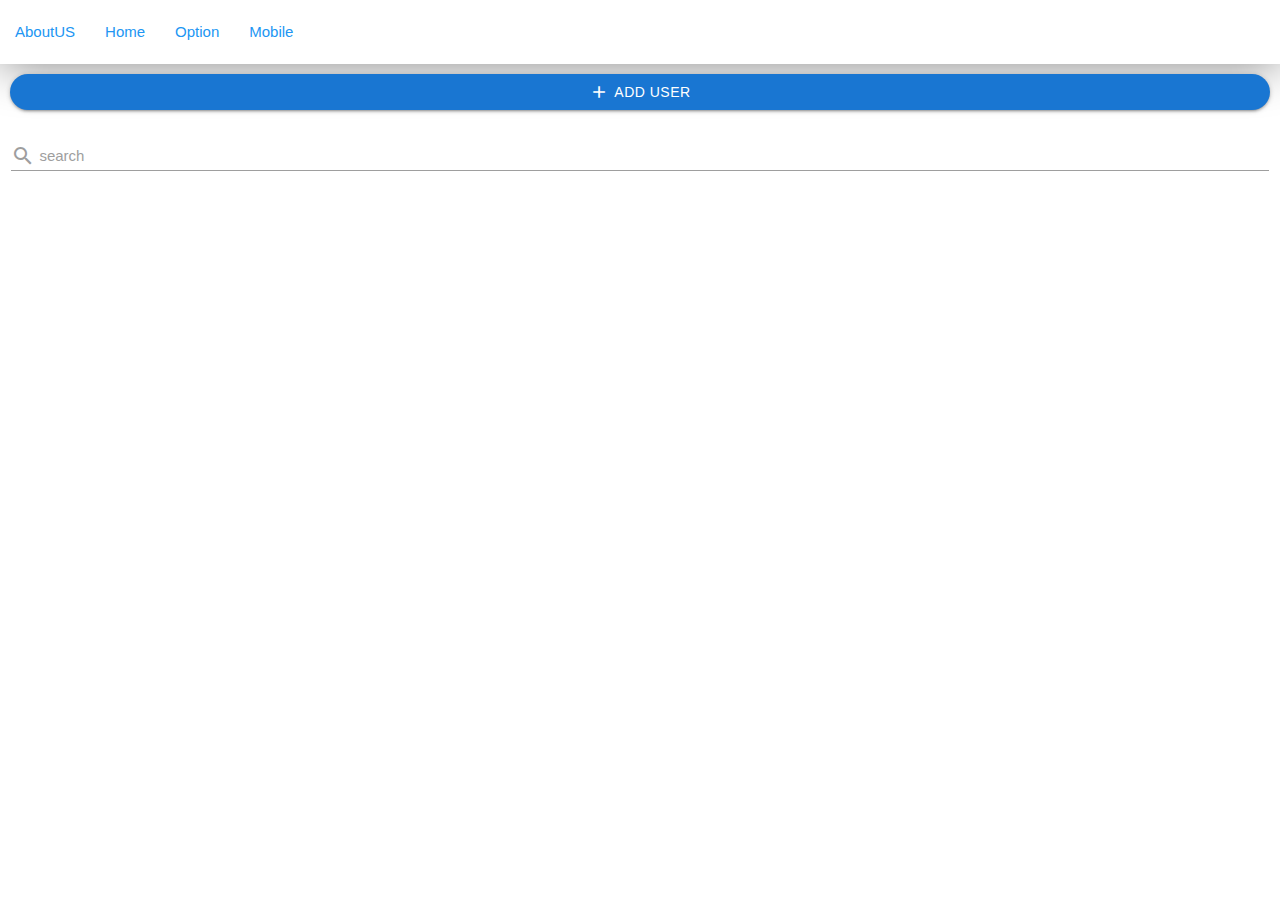
==== user.html @ 13b65cc7 "9th part" ====
<!DOCTYPE html>
<html lang="en">
  <head>
    <meta charset="UTF-8" />
    <meta name="viewport" content="width=device-width, initial-scale=1.0" />
    <title>my project</title>
    <link rel="stylesheet" href="assets/materialize/css/materialize.min.css" />
    <link rel="stylesheet" href="assets/css/util.css">
    <link
      href="https://fonts.googleapis.com/icon?family=Material+Icons"
      rel="stylesheet"
    />
    <link rel="stylesheet" href="assets/css/style.css" />
  </head>
  <body>
    <!-- navbar section start ....................................-->
    <nav class="white z-depth-0 top-navbar">
      <div class="nav-wrapper">
        <a href="#!" class="blue-text hide-on-med-and-up">Future</a>
        <a href="#" data-target="mobile-demo" class="sidenav-trigger blue-text"
          ><i class="material-icons">view_headline</i></a
        >
        <ul class="hide-on-med-and-down">
          <li><a href="sass.html" class="blue-text">AboutUS</a></li>
          <li><a href="badges.html" class="blue-text">Home</a></li>
          <li><a href="collapsible.html" class="blue-text">Option</a></li>
          <li><a href="mobile.html" class="blue-text">Mobile</a></li>
        </ul>
      </div>
    </nav>

    <ul class="sidenav" id="mobile-demo">
      <li>
        <div class="user-view">
          <div class="background">
            <img src="/assets/images/wer.jpg" class="w-100" />
          </div>
          <a href="#user"
            ><img class="circle" src="/assets/images/arman.jpg"
          /></a>
          <a href="#name"><span class="white-text name">Arman Azamiy</span></a>
          <a href="#email"
            ><span class="white-text email">Arman@gmail.com</span></a
          >
        </div>
      </li>
      <li>
        <a href="#!"
          ><i class="material-icons">blur_linear</i>insert link for your add</a
        >
      </li>
      <li>
        <a href="#!"
          ><i class="material-icons">blur_linear</i>insert link for your link</a
        >
      </li>
      <li><a href="#!">Second Link</a></li>
      <li><div class="divider"></div></li>
      <li><a class="subheader">Subheader</a></li>
      <li><a class="waves-effect blue-text" href="#!">tradingview</a></li>
      <li><a class="waves-effect blue-text" href="#!">Home</a></li>
      <li><a class="waves-effect blue-text" href="#!">Option</a></li>
      <li><a class="waves-effect blue-text" href="#!">Mobile</a></li>
    </ul>
    <!-- navbar section end ..................................-->

    <!-- content section start ..................................-->
    <section id="top-action-section"></section>

    <!-- add button -->
     <div class="p-l-10 p-r-10 p-t-10">
        <button class="waves-effect waves-light btn blue darken-2 p-l-30 p-r-30 w-full rounded_pill flex-c">
            <i class="material-icons m-r-5">add</i>
            Add User
        </button>
     </div>
     
     <!-- serch sction -->
     <div class="row">
        <div class="input-field col s12">
          <input id="saerch" type="text" class="validate">
          <label for="search">
            <i class="material-icons pos-relative top-7">search</i>
            search
          </label>
        </div>
      </div>

    <!-- content section end ..................................-->
    <script src="assets/materialize/js/materialize.min.js"></script>
    <script src="assets/js/main.js"></script>
  </body>
</html>
---- assets/css/util.css ----
/*[ FONT SIZE ]
///////////////////////////////////////////////////////////
*/
.f-bold{font-weight: bold;}
.fs-1 {font-size: 1px;}
.fs-2 {font-size: 2px;}
.fs-3 {font-size: 3px;}
.fs-4 {font-size: 4px;}
.fs-5 {font-size: 5px;}
.fs-6 {font-size: 6px;}
.fs-7 {font-size: 7px;}
.fs-8 {font-size: 8px;}
.fs-9 {font-size: 9px;}
.fs-10 {font-size: 10px;}
.fs-11 {font-size: 11px;}
.fs-12 {font-size: 12px;}
.fs-13 {font-size: 13px;}
.fs-14 {font-size: 14px;}
.fs-15 {font-size: 15px;}
.fs-16 {font-size: 16px;}
.fs-17 {font-size: 17px;}
.fs-18 {font-size: 18px;}
.fs-19 {font-size: 19px;}
.fs-20 {font-size: 20px;}
.fs-21 {font-size: 21px;}
.fs-22 {font-size: 22px;}
.fs-23 {font-size: 23px;}
.fs-24 {font-size: 24px;}
.fs-25 {font-size: 25px;}
.fs-26 {font-size: 26px;}
.fs-27 {font-size: 27px;}
.fs-28 {font-size: 28px;}
.fs-29 {font-size: 29px;}
.fs-30 {font-size: 30px;}
.fs-31 {font-size: 31px;}
.fs-32 {font-size: 32px;}
.fs-33 {font-size: 33px;}
.fs-34 {font-size: 34px;}
.fs-35 {font-size: 35px;}
.fs-36 {font-size: 36px;}
.fs-37 {font-size: 37px;}
.fs-38 {font-size: 38px;}
.fs-39 {font-size: 39px;}
.fs-40 {font-size: 40px;}
.fs-41 {font-size: 41px;}
.fs-42 {font-size: 42px;}
.fs-43 {font-size: 43px;}
.fs-44 {font-size: 44px;}
.fs-45 {font-size: 45px;}
.fs-46 {font-size: 46px;}
.fs-47 {font-size: 47px;}
.fs-48 {font-size: 48px;}
.fs-49 {font-size: 49px;}
.fs-50 {font-size: 50px;}
.fs-51 {font-size: 51px;}
.fs-52 {font-size: 52px;}
.fs-53 {font-size: 53px;}
.fs-54 {font-size: 54px;}
.fs-55 {font-size: 55px;}
.fs-56 {font-size: 56px;}
.fs-57 {font-size: 57px;}
.fs-58 {font-size: 58px;}
.fs-59 {font-size: 59px;}
.fs-60 {font-size: 60px;}
.fs-61 {font-size: 61px;}
.fs-62 {font-size: 62px;}
.fs-63 {font-size: 63px;}
.fs-64 {font-size: 64px;}
.fs-65 {font-size: 65px;}
.fs-66 {font-size: 66px;}
.fs-67 {font-size: 67px;}
.fs-68 {font-size: 68px;}
.fs-69 {font-size: 69px;}
.fs-70 {font-size: 70px;}
.fs-71 {font-size: 71px;}
.fs-72 {font-size: 72px;}
.fs-73 {font-size: 73px;}
.fs-74 {font-size: 74px;}
.fs-75 {font-size: 75px;}
.fs-76 {font-size: 76px;}
.fs-77 {font-size: 77px;}
.fs-78 {font-size: 78px;}
.fs-79 {font-size: 79px;}
.fs-80 {font-size: 80px;}
.fs-81 {font-size: 81px;}
.fs-82 {font-size: 82px;}
.fs-83 {font-size: 83px;}
.fs-84 {font-size: 84px;}
.fs-85 {font-size: 85px;}
.fs-86 {font-size: 86px;}
.fs-87 {font-size: 87px;}
.fs-88 {font-size: 88px;}
.fs-89 {font-size: 89px;}
.fs-90 {font-size: 90px;}
.fs-91 {font-size: 91px;}
.fs-92 {font-size: 92px;}
.fs-93 {font-size: 93px;}
.fs-94 {font-size: 94px;}
.fs-95 {font-size: 95px;}
.fs-96 {font-size: 96px;}
.fs-97 {font-size: 97px;}
.fs-98 {font-size: 98px;}
.fs-99 {font-size: 99px;}
.fs-100 {font-size: 100px;}
.fs-101 {font-size: 101px;}
.fs-102 {font-size: 102px;}
.fs-103 {font-size: 103px;}
.fs-104 {font-size: 104px;}
.fs-105 {font-size: 105px;}
.fs-106 {font-size: 106px;}
.fs-107 {font-size: 107px;}
.fs-108 {font-size: 108px;}
.fs-109 {font-size: 109px;}
.fs-110 {font-size: 110px;}
.fs-111 {font-size: 111px;}
.fs-112 {font-size: 112px;}
.fs-113 {font-size: 113px;}
.fs-114 {font-size: 114px;}
.fs-115 {font-size: 115px;}
.fs-116 {font-size: 116px;}
.fs-117 {font-size: 117px;}
.fs-118 {font-size: 118px;}
.fs-119 {font-size: 119px;}
.fs-120 {font-size: 120px;}
.fs-121 {font-size: 121px;}
.fs-122 {font-size: 122px;}
.fs-123 {font-size: 123px;}
.fs-124 {font-size: 124px;}
.fs-125 {font-size: 125px;}
.fs-126 {font-size: 126px;}
.fs-127 {font-size: 127px;}
.fs-128 {font-size: 128px;}
.fs-129 {font-size: 129px;}
.fs-130 {font-size: 130px;}
.fs-131 {font-size: 131px;}
.fs-132 {font-size: 132px;}
.fs-133 {font-size: 133px;}
.fs-134 {font-size: 134px;}
.fs-135 {font-size: 135px;}
.fs-136 {font-size: 136px;}
.fs-137 {font-size: 137px;}
.fs-138 {font-size: 138px;}
.fs-139 {font-size: 139px;}
.fs-140 {font-size: 140px;}
.fs-141 {font-size: 141px;}
.fs-142 {font-size: 142px;}
.fs-143 {font-size: 143px;}
.fs-144 {font-size: 144px;}
.fs-145 {font-size: 145px;}
.fs-146 {font-size: 146px;}
.fs-147 {font-size: 147px;}
.fs-148 {font-size: 148px;}
.fs-149 {font-size: 149px;}
.fs-150 {font-size: 150px;}
.fs-151 {font-size: 151px;}
.fs-152 {font-size: 152px;}
.fs-153 {font-size: 153px;}
.fs-154 {font-size: 154px;}
.fs-155 {font-size: 155px;}
.fs-156 {font-size: 156px;}
.fs-157 {font-size: 157px;}
.fs-158 {font-size: 158px;}
.fs-159 {font-size: 159px;}
.fs-160 {font-size: 160px;}
.fs-161 {font-size: 161px;}
.fs-162 {font-size: 162px;}
.fs-163 {font-size: 163px;}
.fs-164 {font-size: 164px;}
.fs-165 {font-size: 165px;}
.fs-166 {font-size: 166px;}
.fs-167 {font-size: 167px;}
.fs-168 {font-size: 168px;}
.fs-169 {font-size: 169px;}
.fs-170 {font-size: 170px;}
.fs-171 {font-size: 171px;}
.fs-172 {font-size: 172px;}
.fs-173 {font-size: 173px;}
.fs-174 {font-size: 174px;}
.fs-175 {font-size: 175px;}
.fs-176 {font-size: 176px;}
.fs-177 {font-size: 177px;}
.fs-178 {font-size: 178px;}
.fs-179 {font-size: 179px;}
.fs-180 {font-size: 180px;}
.fs-181 {font-size: 181px;}
.fs-182 {font-size: 182px;}
.fs-183 {font-size: 183px;}
.fs-184 {font-size: 184px;}
.fs-185 {font-size: 185px;}
.fs-186 {font-size: 186px;}
.fs-187 {font-size: 187px;}
.fs-188 {font-size: 188px;}
.fs-189 {font-size: 189px;}
.fs-190 {font-size: 190px;}
.fs-191 {font-size: 191px;}
.fs-192 {font-size: 192px;}
.fs-193 {font-size: 193px;}
.fs-194 {font-size: 194px;}
.fs-195 {font-size: 195px;}
.fs-196 {font-size: 196px;}
.fs-197 {font-size: 197px;}
.fs-198 {font-size: 198px;}
.fs-199 {font-size: 199px;}
.fs-200 {font-size: 200px;}

/*[ PADDING ]
///////////////////////////////////////////////////////////
*/
.p-all-0{padding: 0 !important;}
.p-all-1{padding: 1px !important;}
.p-all-2{padding: 2px !important;}
.p-all-3{padding: 3px !important;}
.p-all-4{padding: 4px !important;}
.p-all-5{padding: 5px !important;}
.p-all-6{padding: 6px !important;}
.p-all-7{padding: 7px !important;}
.p-all-8{padding: 8px !important;}
.p-all-9{padding: 9px !important;}
.p-t-0 {padding-top: 0px;}
.p-t-1 {padding-top: 1px;}
.p-t-2 {padding-top: 2px;}
.p-t-3 {padding-top: 3px;}
.p-t-4 {padding-top: 4px;}
.p-t-5 {padding-top: 5px;}
.p-t-6 {padding-top: 6px;}
.p-t-7 {padding-top: 7px;}
.p-t-8 {padding-top: 8px;}
.p-t-9 {padding-top: 9px;}
.p-t-10 {padding-top: 10px;}
.p-t-11 {padding-top: 11px;}
.p-t-12 {padding-top: 12px;}
.p-t-13 {padding-top: 13px;}
.p-t-14 {padding-top: 14px;}
.p-t-15 {padding-top: 15px;}
.p-t-16 {padding-top: 16px;}
.p-t-17 {padding-top: 17px;}
.p-t-18 {padding-top: 18px;}
.p-t-19 {padding-top: 19px;}
.p-t-20 {padding-top: 20px;}
.p-t-21 {padding-top: 21px;}
.p-t-22 {padding-top: 22px;}
.p-t-23 {padding-top: 23px;}
.p-t-24 {padding-top: 24px;}
.p-t-25 {padding-top: 25px;}
.p-t-26 {padding-top: 26px;}
.p-t-27 {padding-top: 27px;}
.p-t-28 {padding-top: 28px;}
.p-t-29 {padding-top: 29px;}
.p-t-30 {padding-top: 30px;}
.p-t-31 {padding-top: 31px;}
.p-t-32 {padding-top: 32px;}
.p-t-33 {padding-top: 33px;}
.p-t-34 {padding-top: 34px;}
.p-t-35 {padding-top: 35px;}
.p-t-36 {padding-top: 36px;}
.p-t-37 {padding-top: 37px;}
.p-t-38 {padding-top: 38px;}
.p-t-39 {padding-top: 39px;}
.p-t-40 {padding-top: 40px;}
.p-t-41 {padding-top: 41px;}
.p-t-42 {padding-top: 42px;}
.p-t-43 {padding-top: 43px;}
.p-t-44 {padding-top: 44px;}
.p-t-45 {padding-top: 45px;}
.p-t-46 {padding-top: 46px;}
.p-t-47 {padding-top: 47px;}
.p-t-48 {padding-top: 48px;}
.p-t-49 {padding-top: 49px;}
.p-t-50 {padding-top: 50px;}
.p-t-51 {padding-top: 51px;}
.p-t-52 {padding-top: 52px;}
.p-t-53 {padding-top: 53px;}
.p-t-54 {padding-top: 54px;}
.p-t-55 {padding-top: 55px;}
.p-t-56 {padding-top: 56px;}
.p-t-57 {padding-top: 57px;}
.p-t-58 {padding-top: 58px;}
.p-t-59 {padding-top: 59px;}
.p-t-60 {padding-top: 60px;}
.p-t-61 {padding-top: 61px;}
.p-t-62 {padding-top: 62px;}
.p-t-63 {padding-top: 63px;}
.p-t-64 {padding-top: 64px;}
.p-t-65 {padding-top: 65px;}
.p-t-66 {padding-top: 66px;}
.p-t-67 {padding-top: 67px;}
.p-t-68 {padding-top: 68px;}
.p-t-69 {padding-top: 69px;}
.p-t-70 {padding-top: 70px;}
.p-t-71 {padding-top: 71px;}
.p-t-72 {padding-top: 72px;}
.p-t-73 {padding-top: 73px;}
.p-t-74 {padding-top: 74px;}
.p-t-75 {padding-top: 75px;}
.p-t-76 {padding-top: 76px;}
.p-t-77 {padding-top: 77px;}
.p-t-78 {padding-top: 78px;}
.p-t-79 {padding-top: 79px;}
.p-t-80 {padding-top: 80px;}
.p-t-81 {padding-top: 81px;}
.p-t-82 {padding-top: 82px;}
.p-t-83 {padding-top: 83px;}
.p-t-84 {padding-top: 84px;}
.p-t-85 {padding-top: 85px;}
.p-t-86 {padding-top: 86px;}
.p-t-87 {padding-top: 87px;}
.p-t-88 {padding-top: 88px;}
.p-t-89 {padding-top: 89px;}
.p-t-90 {padding-top: 90px;}
.p-t-91 {padding-top: 91px;}
.p-t-92 {padding-top: 92px;}
.p-t-93 {padding-top: 93px;}
.p-t-94 {padding-top: 94px;}
.p-t-95 {padding-top: 95px;}
.p-t-96 {padding-top: 96px;}
.p-t-97 {padding-top: 97px;}
.p-t-98 {padding-top: 98px;}
.p-t-99 {padding-top: 99px;}
.p-t-100 {padding-top: 100px;}
.p-t-101 {padding-top: 101px;}
.p-t-102 {padding-top: 102px;}
.p-t-103 {padding-top: 103px;}
.p-t-104 {padding-top: 104px;}
.p-t-105 {padding-top: 105px;}
.p-t-106 {padding-top: 106px;}
.p-t-107 {padding-top: 107px;}
.p-t-108 {padding-top: 108px;}
.p-t-109 {padding-top: 109px;}
.p-t-110 {padding-top: 110px;}
.p-t-111 {padding-top: 111px;}
.p-t-112 {padding-top: 112px;}
.p-t-113 {padding-top: 113px;}
.p-t-114 {padding-top: 114px;}
.p-t-115 {padding-top: 115px;}
.p-t-116 {padding-top: 116px;}
.p-t-117 {padding-top: 117px;}
.p-t-118 {padding-top: 118px;}
.p-t-119 {padding-top: 119px;}
.p-t-120 {padding-top: 120px;}
.p-t-121 {padding-top: 121px;}
.p-t-122 {padding-top: 122px;}
.p-t-123 {padding-top: 123px;}
.p-t-124 {padding-top: 124px;}
.p-t-125 {padding-top: 125px;}
.p-t-126 {padding-top: 126px;}
.p-t-127 {padding-top: 127px;}
.p-t-128 {padding-top: 128px;}
.p-t-129 {padding-top: 129px;}
.p-t-130 {padding-top: 130px;}
.p-t-131 {padding-top: 131px;}
.p-t-132 {padding-top: 132px;}
.p-t-133 {padding-top: 133px;}
.p-t-134 {padding-top: 134px;}
.p-t-135 {padding-top: 135px;}
.p-t-136 {padding-top: 136px;}
.p-t-137 {padding-top: 137px;}
.p-t-138 {padding-top: 138px;}
.p-t-139 {padding-top: 139px;}
.p-t-140 {padding-top: 140px;}
.p-t-141 {padding-top: 141px;}
.p-t-142 {padding-top: 142px;}
.p-t-143 {padding-top: 143px;}
.p-t-144 {padding-top: 144px;}
.p-t-145 {padding-top: 145px;}
.p-t-146 {padding-top: 146px;}
.p-t-147 {padding-top: 147px;}
.p-t-148 {padding-top: 148px;}
.p-t-149 {padding-top: 149px;}
.p-t-150 {padding-top: 150px;}
.p-t-151 {padding-top: 151px;}
.p-t-152 {padding-top: 152px;}
.p-t-153 {padding-top: 153px;}
.p-t-154 {padding-top: 154px;}
.p-t-155 {padding-top: 155px;}
.p-t-156 {padding-top: 156px;}
.p-t-157 {padding-top: 157px;}
.p-t-158 {padding-top: 158px;}
.p-t-159 {padding-top: 159px;}
.p-t-160 {padding-top: 160px;}
.p-t-161 {padding-top: 161px;}
.p-t-162 {padding-top: 162px;}
.p-t-163 {padding-top: 163px;}
.p-t-164 {padding-top: 164px;}
.p-t-165 {padding-top: 165px;}
.p-t-166 {padding-top: 166px;}
.p-t-167 {padding-top: 167px;}
.p-t-168 {padding-top: 168px;}
.p-t-169 {padding-top: 169px;}
.p-t-170 {padding-top: 170px;}
.p-t-171 {padding-top: 171px;}
.p-t-172 {padding-top: 172px;}
.p-t-173 {padding-top: 173px;}
.p-t-174 {padding-top: 174px;}
.p-t-175 {padding-top: 175px;}
.p-t-176 {padding-top: 176px;}
.p-t-177 {padding-top: 177px;}
.p-t-178 {padding-top: 178px;}
.p-t-179 {padding-top: 179px;}
.p-t-180 {padding-top: 180px;}
.p-t-181 {padding-top: 181px;}
.p-t-182 {padding-top: 182px;}
.p-t-183 {padding-top: 183px;}
.p-t-184 {padding-top: 184px;}
.p-t-185 {padding-top: 185px;}
.p-t-186 {padding-top: 186px;}
.p-t-187 {padding-top: 187px;}
.p-t-188 {padding-top: 188px;}
.p-t-189 {padding-top: 189px;}
.p-t-190 {padding-top: 190px;}
.p-t-191 {padding-top: 191px;}
.p-t-192 {padding-top: 192px;}
.p-t-193 {padding-top: 193px;}
.p-t-194 {padding-top: 194px;}
.p-t-195 {padding-top: 195px;}
.p-t-196 {padding-top: 196px;}
.p-t-197 {padding-top: 197px;}
.p-t-198 {padding-top: 198px;}
.p-t-199 {padding-top: 199px;}
.p-t-200 {padding-top: 200px;}
.p-t-201 {padding-top: 201px;}
.p-t-202 {padding-top: 202px;}
.p-t-203 {padding-top: 203px;}
.p-t-204 {padding-top: 204px;}
.p-t-205 {padding-top: 205px;}
.p-t-206 {padding-top: 206px;}
.p-t-207 {padding-top: 207px;}
.p-t-208 {padding-top: 208px;}
.p-t-209 {padding-top: 209px;}
.p-t-210 {padding-top: 210px;}
.p-t-211 {padding-top: 211px;}
.p-t-212 {padding-top: 212px;}
.p-t-213 {padding-top: 213px;}
.p-t-214 {padding-top: 214px;}
.p-t-215 {padding-top: 215px;}
.p-t-216 {padding-top: 216px;}
.p-t-217 {padding-top: 217px;}
.p-t-218 {padding-top: 218px;}
.p-t-219 {padding-top: 219px;}
.p-t-220 {padding-top: 220px;}
.p-t-221 {padding-top: 221px;}
.p-t-222 {padding-top: 222px;}
.p-t-223 {padding-top: 223px;}
.p-t-224 {padding-top: 224px;}
.p-t-225 {padding-top: 225px;}
.p-t-226 {padding-top: 226px;}
.p-t-227 {padding-top: 227px;}
.p-t-228 {padding-top: 228px;}
.p-t-229 {padding-top: 229px;}
.p-t-230 {padding-top: 230px;}
.p-t-231 {padding-top: 231px;}
.p-t-232 {padding-top: 232px;}
.p-t-233 {padding-top: 233px;}
.p-t-234 {padding-top: 234px;}
.p-t-235 {padding-top: 235px;}
.p-t-236 {padding-top: 236px;}
.p-t-237 {padding-top: 237px;}
.p-t-238 {padding-top: 238px;}
.p-t-239 {padding-top: 239px;}
.p-t-240 {padding-top: 240px;}
.p-t-241 {padding-top: 241px;}
.p-t-242 {padding-top: 242px;}
.p-t-243 {padding-top: 243px;}
.p-t-244 {padding-top: 244px;}
.p-t-245 {padding-top: 245px;}
.p-t-246 {padding-top: 246px;}
.p-t-247 {padding-top: 247px;}
.p-t-248 {padding-top: 248px;}
.p-t-249 {padding-top: 249px;}
.p-t-250 {padding-top: 250px;}
.p-b-0 {padding-bottom: 0px;}
.p-b-1 {padding-bottom: 1px;}
.p-b-2 {padding-bottom: 2px;}
.p-b-3 {padding-bottom: 3px;}
.p-b-4 {padding-bottom: 4px;}
.p-b-5 {padding-bottom: 5px;}
.p-b-6 {padding-bottom: 6px;}
.p-b-7 {padding-bottom: 7px;}
.p-b-8 {padding-bottom: 8px;}
.p-b-9 {padding-bottom: 9px;}
.p-b-10 {padding-bottom: 10px;}
.p-b-11 {padding-bottom: 11px;}
.p-b-12 {padding-bottom: 12px;}
.p-b-13 {padding-bottom: 13px;}
.p-b-14 {padding-bottom: 14px;}
.p-b-15 {padding-bottom: 15px;}
.p-b-16 {padding-bottom: 16px;}
.p-b-17 {padding-bottom: 17px;}
.p-b-18 {padding-bottom: 18px;}
.p-b-19 {padding-bottom: 19px;}
.p-b-20 {padding-bottom: 20px;}
.p-b-21 {padding-bottom: 21px;}
.p-b-22 {padding-bottom: 22px;}
.p-b-23 {padding-bottom: 23px;}
.p-b-24 {padding-bottom: 24px;}
.p-b-25 {padding-bottom: 25px;}
.p-b-26 {padding-bottom: 26px;}
.p-b-27 {padding-bottom: 27px;}
.p-b-28 {padding-bottom: 28px;}
.p-b-29 {padding-bottom: 29px;}
.p-b-30 {padding-bottom: 30px;}
.p-b-31 {padding-bottom: 31px;}
.p-b-32 {padding-bottom: 32px;}
.p-b-33 {padding-bottom: 33px;}
.p-b-34 {padding-bottom: 34px;}
.p-b-35 {padding-bottom: 35px;}
.p-b-36 {padding-bottom: 36px;}
.p-b-37 {padding-bottom: 37px;}
.p-b-38 {padding-bottom: 38px;}
.p-b-39 {padding-bottom: 39px;}
.p-b-40 {padding-bottom: 40px;}
.p-b-41 {padding-bottom: 41px;}
.p-b-42 {padding-bottom: 42px;}
.p-b-43 {padding-bottom: 43px;}
.p-b-44 {padding-bottom: 44px;}
.p-b-45 {padding-bottom: 45px;}
.p-b-46 {padding-bottom: 46px;}
.p-b-47 {padding-bottom: 47px;}
.p-b-48 {padding-bottom: 48px;}
.p-b-49 {padding-bottom: 49px;}
.p-b-50 {padding-bottom: 50px;}
.p-b-51 {padding-bottom: 51px;}
.p-b-52 {padding-bottom: 52px;}
.p-b-53 {padding-bottom: 53px;}
.p-b-54 {padding-bottom: 54px;}
.p-b-55 {padding-bottom: 55px;}
.p-b-56 {padding-bottom: 56px;}
.p-b-57 {padding-bottom: 57px;}
.p-b-58 {padding-bottom: 58px;}
.p-b-59 {padding-bottom: 59px;}
.p-b-60 {padding-bottom: 60px;}
.p-b-61 {padding-bottom: 61px;}
.p-b-62 {padding-bottom: 62px;}
.p-b-63 {padding-bottom: 63px;}
.p-b-64 {padding-bottom: 64px;}
.p-b-65 {padding-bottom: 65px;}
.p-b-66 {padding-bottom: 66px;}
.p-b-67 {padding-bottom: 67px;}
.p-b-68 {padding-bottom: 68px;}
.p-b-69 {padding-bottom: 69px;}
.p-b-70 {padding-bottom: 70px;}
.p-b-71 {padding-bottom: 71px;}
.p-b-72 {padding-bottom: 72px;}
.p-b-73 {padding-bottom: 73px;}
.p-b-74 {padding-bottom: 74px;}
.p-b-75 {padding-bottom: 75px;}
.p-b-76 {padding-bottom: 76px;}
.p-b-77 {padding-bottom: 77px;}
.p-b-78 {padding-bottom: 78px;}
.p-b-79 {padding-bottom: 79px;}
.p-b-80 {padding-bottom: 80px;}
.p-b-81 {padding-bottom: 81px;}
.p-b-82 {padding-bottom: 82px;}
.p-b-83 {padding-bottom: 83px;}
.p-b-84 {padding-bottom: 84px;}
.p-b-85 {padding-bottom: 85px;}
.p-b-86 {padding-bottom: 86px;}
.p-b-87 {padding-bottom: 87px;}
.p-b-88 {padding-bottom: 88px;}
.p-b-89 {padding-bottom: 89px;}
.p-b-90 {padding-bottom: 90px;}
.p-b-91 {padding-bottom: 91px;}
.p-b-92 {padding-bottom: 92px;}
.p-b-93 {padding-bottom: 93px;}
.p-b-94 {padding-bottom: 94px;}
.p-b-95 {padding-bottom: 95px;}
.p-b-96 {padding-bottom: 96px;}
.p-b-97 {padding-bottom: 97px;}
.p-b-98 {padding-bottom: 98px;}
.p-b-99 {padding-bottom: 99px;}
.p-b-100 {padding-bottom: 100px;}
.p-b-101 {padding-bottom: 101px;}
.p-b-102 {padding-bottom: 102px;}
.p-b-103 {padding-bottom: 103px;}
.p-b-104 {padding-bottom: 104px;}
.p-b-105 {padding-bottom: 105px;}
.p-b-106 {padding-bottom: 106px;}
.p-b-107 {padding-bottom: 107px;}
.p-b-108 {padding-bottom: 108px;}
.p-b-109 {padding-bottom: 109px;}
.p-b-110 {padding-bottom: 110px;}
.p-b-111 {padding-bottom: 111px;}
.p-b-112 {padding-bottom: 112px;}
.p-b-113 {padding-bottom: 113px;}
.p-b-114 {padding-bottom: 114px;}
.p-b-115 {padding-bottom: 115px;}
.p-b-116 {padding-bottom: 116px;}
.p-b-117 {padding-bottom: 117px;}
.p-b-118 {padding-bottom: 118px;}
.p-b-119 {padding-bottom: 119px;}
.p-b-120 {padding-bottom: 120px;}
.p-b-121 {padding-bottom: 121px;}
.p-b-122 {padding-bottom: 122px;}
.p-b-123 {padding-bottom: 123px;}
.p-b-124 {padding-bottom: 124px;}
.p-b-125 {padding-bottom: 125px;}
.p-b-126 {padding-bottom: 126px;}
.p-b-127 {padding-bottom: 127px;}
.p-b-128 {padding-bottom: 128px;}
.p-b-129 {padding-bottom: 129px;}
.p-b-130 {padding-bottom: 130px;}
.p-b-131 {padding-bottom: 131px;}
.p-b-132 {padding-bottom: 132px;}
.p-b-133 {padding-bottom: 133px;}
.p-b-134 {padding-bottom: 134px;}
.p-b-135 {padding-bottom: 135px;}
.p-b-136 {padding-bottom: 136px;}
.p-b-137 {padding-bottom: 137px;}
.p-b-138 {padding-bottom: 138px;}
.p-b-139 {padding-bottom: 139px;}
.p-b-140 {padding-bottom: 140px;}
.p-b-141 {padding-bottom: 141px;}
.p-b-142 {padding-bottom: 142px;}
.p-b-143 {padding-bottom: 143px;}
.p-b-144 {padding-bottom: 144px;}
.p-b-145 {padding-bottom: 145px;}
.p-b-146 {padding-bottom: 146px;}
.p-b-147 {padding-bottom: 147px;}
.p-b-148 {padding-bottom: 148px;}
.p-b-149 {padding-bottom: 149px;}
.p-b-150 {padding-bottom: 150px;}
.p-b-151 {padding-bottom: 151px;}
.p-b-152 {padding-bottom: 152px;}
.p-b-153 {padding-bottom: 153px;}
.p-b-154 {padding-bottom: 154px;}
.p-b-155 {padding-bottom: 155px;}
.p-b-156 {padding-bottom: 156px;}
.p-b-157 {padding-bottom: 157px;}
.p-b-158 {padding-bottom: 158px;}
.p-b-159 {padding-bottom: 159px;}
.p-b-160 {padding-bottom: 160px;}
.p-b-161 {padding-bottom: 161px;}
.p-b-162 {padding-bottom: 162px;}
.p-b-163 {padding-bottom: 163px;}
.p-b-164 {padding-bottom: 164px;}
.p-b-165 {padding-bottom: 165px;}
.p-b-166 {padding-bottom: 166px;}
.p-b-167 {padding-bottom: 167px;}
.p-b-168 {padding-bottom: 168px;}
.p-b-169 {padding-bottom: 169px;}
.p-b-170 {padding-bottom: 170px;}
.p-b-171 {padding-bottom: 171px;}
.p-b-172 {padding-bottom: 172px;}
.p-b-173 {padding-bottom: 173px;}
.p-b-174 {padding-bottom: 174px;}
.p-b-175 {padding-bottom: 175px;}
.p-b-176 {padding-bottom: 176px;}
.p-b-177 {padding-bottom: 177px;}
.p-b-178 {padding-bottom: 178px;}
.p-b-179 {padding-bottom: 179px;}
.p-b-180 {padding-bottom: 180px;}
.p-b-181 {padding-bottom: 181px;}
.p-b-182 {padding-bottom: 182px;}
.p-b-183 {padding-bottom: 183px;}
.p-b-184 {padding-bottom: 184px;}
.p-b-185 {padding-bottom: 185px;}
.p-b-186 {padding-bottom: 186px;}
.p-b-187 {padding-bottom: 187px;}
.p-b-188 {padding-bottom: 188px;}
.p-b-189 {padding-bottom: 189px;}
.p-b-190 {padding-bottom: 190px;}
.p-b-191 {padding-bottom: 191px;}
.p-b-192 {padding-bottom: 192px;}
.p-b-193 {padding-bottom: 193px;}
.p-b-194 {padding-bottom: 194px;}
.p-b-195 {padding-bottom: 195px;}
.p-b-196 {padding-bottom: 196px;}
.p-b-197 {padding-bottom: 197px;}
.p-b-198 {padding-bottom: 198px;}
.p-b-199 {padding-bottom: 199px;}
.p-b-200 {padding-bottom: 200px;}
.p-b-201 {padding-bottom: 201px;}
.p-b-202 {padding-bottom: 202px;}
.p-b-203 {padding-bottom: 203px;}
.p-b-204 {padding-bottom: 204px;}
.p-b-205 {padding-bottom: 205px;}
.p-b-206 {padding-bottom: 206px;}
.p-b-207 {padding-bottom: 207px;}
.p-b-208 {padding-bottom: 208px;}
.p-b-209 {padding-bottom: 209px;}
.p-b-210 {padding-bottom: 210px;}
.p-b-211 {padding-bottom: 211px;}
.p-b-212 {padding-bottom: 212px;}
.p-b-213 {padding-bottom: 213px;}
.p-b-214 {padding-bottom: 214px;}
.p-b-215 {padding-bottom: 215px;}
.p-b-216 {padding-bottom: 216px;}
.p-b-217 {padding-bottom: 217px;}
.p-b-218 {padding-bottom: 218px;}
.p-b-219 {padding-bottom: 219px;}
.p-b-220 {padding-bottom: 220px;}
.p-b-221 {padding-bottom: 221px;}
.p-b-222 {padding-bottom: 222px;}
.p-b-223 {padding-bottom: 223px;}
.p-b-224 {padding-bottom: 224px;}
.p-b-225 {padding-bottom: 225px;}
.p-b-226 {padding-bottom: 226px;}
.p-b-227 {padding-bottom: 227px;}
.p-b-228 {padding-bottom: 228px;}
.p-b-229 {padding-bottom: 229px;}
.p-b-230 {padding-bottom: 230px;}
.p-b-231 {padding-bottom: 231px;}
.p-b-232 {padding-bottom: 232px;}
.p-b-233 {padding-bottom: 233px;}
.p-b-234 {padding-bottom: 234px;}
.p-b-235 {padding-bottom: 235px;}
.p-b-236 {padding-bottom: 236px;}
.p-b-237 {padding-bottom: 237px;}
.p-b-238 {padding-bottom: 238px;}
.p-b-239 {padding-bottom: 239px;}
.p-b-240 {padding-bottom: 240px;}
.p-b-241 {padding-bottom: 241px;}
.p-b-242 {padding-bottom: 242px;}
.p-b-243 {padding-bottom: 243px;}
.p-b-244 {padding-bottom: 244px;}
.p-b-245 {padding-bottom: 245px;}
.p-b-246 {padding-bottom: 246px;}
.p-b-247 {padding-bottom: 247px;}
.p-b-248 {padding-bottom: 248px;}
.p-b-249 {padding-bottom: 249px;}
.p-b-250 {padding-bottom: 250px;}
.p-l-0 {padding-left: 0px;}
.p-l-1 {padding-left: 1px;}
.p-l-2 {padding-left: 2px;}
.p-l-3 {padding-left: 3px;}
.p-l-4 {padding-left: 4px;}
.p-l-5 {padding-left: 5px;}
.p-l-6 {padding-left: 6px;}
.p-l-7 {padding-left: 7px;}
.p-l-8 {padding-left: 8px;}
.p-l-9 {padding-left: 9px;}
.p-l-10 {padding-left: 10px;}
.p-l-11 {padding-left: 11px;}
.p-l-12 {padding-left: 12px;}
.p-l-13 {padding-left: 13px;}
.p-l-14 {padding-left: 14px;}
.p-l-15 {padding-left: 15px;}
.p-l-16 {padding-left: 16px;}
.p-l-17 {padding-left: 17px;}
.p-l-18 {padding-left: 18px;}
.p-l-19 {padding-left: 19px;}
.p-l-20 {padding-left: 20px;}
.p-l-21 {padding-left: 21px;}
.p-l-22 {padding-left: 22px;}
.p-l-23 {padding-left: 23px;}
.p-l-24 {padding-left: 24px;}
.p-l-25 {padding-left: 25px;}
.p-l-26 {padding-left: 26px;}
.p-l-27 {padding-left: 27px;}
.p-l-28 {padding-left: 28px;}
.p-l-29 {padding-left: 29px;}
.p-l-30 {padding-left: 30px;}
.p-l-31 {padding-left: 31px;}
.p-l-32 {padding-left: 32px;}
.p-l-33 {padding-left: 33px;}
.p-l-34 {padding-left: 34px;}
.p-l-35 {padding-left: 35px;}
.p-l-36 {padding-left: 36px;}
.p-l-37 {padding-left: 37px;}
.p-l-38 {padding-left: 38px;}
.p-l-39 {padding-left: 39px;}
.p-l-40 {padding-left: 40px;}
.p-l-41 {padding-left: 41px;}
.p-l-42 {padding-left: 42px;}
.p-l-43 {padding-left: 43px;}
.p-l-44 {padding-left: 44px;}
.p-l-45 {padding-left: 45px;}
.p-l-46 {padding-left: 46px;}
.p-l-47 {padding-left: 47px;}
.p-l-48 {padding-left: 48px;}
.p-l-49 {padding-left: 49px;}
.p-l-50 {padding-left: 50px;}
.p-l-51 {padding-left: 51px;}
.p-l-52 {padding-left: 52px;}
.p-l-53 {padding-left: 53px;}
.p-l-54 {padding-left: 54px;}
.p-l-55 {padding-left: 55px;}
.p-l-56 {padding-left: 56px;}
.p-l-57 {padding-left: 57px;}
.p-l-58 {padding-left: 58px;}
.p-l-59 {padding-left: 59px;}
.p-l-60 {padding-left: 60px;}
.p-l-61 {padding-left: 61px;}
.p-l-62 {padding-left: 62px;}
.p-l-63 {padding-left: 63px;}
.p-l-64 {padding-left: 64px;}
.p-l-65 {padding-left: 65px;}
.p-l-66 {padding-left: 66px;}
.p-l-67 {padding-left: 67px;}
.p-l-68 {padding-left: 68px;}
.p-l-69 {padding-left: 69px;}
.p-l-70 {padding-left: 70px;}
.p-l-71 {padding-left: 71px;}
.p-l-72 {padding-left: 72px;}
.p-l-73 {padding-left: 73px;}
.p-l-74 {padding-left: 74px;}
.p-l-75 {padding-left: 75px;}
.p-l-76 {padding-left: 76px;}
.p-l-77 {padding-left: 77px;}
.p-l-78 {padding-left: 78px;}
.p-l-79 {padding-left: 79px;}
.p-l-80 {padding-left: 80px;}
.p-l-81 {padding-left: 81px;}
.p-l-82 {padding-left: 82px;}
.p-l-83 {padding-left: 83px;}
.p-l-84 {padding-left: 84px;}
.p-l-85 {padding-left: 85px;}
.p-l-86 {padding-left: 86px;}
.p-l-87 {padding-left: 87px;}
.p-l-88 {padding-left: 88px;}
.p-l-89 {padding-left: 89px;}
.p-l-90 {padding-left: 90px;}
.p-l-91 {padding-left: 91px;}
.p-l-92 {padding-left: 92px;}
.p-l-93 {padding-left: 93px;}
.p-l-94 {padding-left: 94px;}
.p-l-95 {padding-left: 95px;}
.p-l-96 {padding-left: 96px;}
.p-l-97 {padding-left: 97px;}
.p-l-98 {padding-left: 98px;}
.p-l-99 {padding-left: 99px;}
.p-l-100 {padding-left: 100px;}
.p-l-101 {padding-left: 101px;}
.p-l-102 {padding-left: 102px;}
.p-l-103 {padding-left: 103px;}
.p-l-104 {padding-left: 104px;}
.p-l-105 {padding-left: 105px;}
.p-l-106 {padding-left: 106px;}
.p-l-107 {padding-left: 107px;}
.p-l-108 {padding-left: 108px;}
.p-l-109 {padding-left: 109px;}
.p-l-110 {padding-left: 110px;}
.p-l-111 {padding-left: 111px;}
.p-l-112 {padding-left: 112px;}
.p-l-113 {padding-left: 113px;}
.p-l-114 {padding-left: 114px;}
.p-l-115 {padding-left: 115px;}
.p-l-116 {padding-left: 116px;}
.p-l-117 {padding-left: 117px;}
.p-l-118 {padding-left: 118px;}
.p-l-119 {padding-left: 119px;}
.p-l-120 {padding-left: 120px;}
.p-l-121 {padding-left: 121px;}
.p-l-122 {padding-left: 122px;}
.p-l-123 {padding-left: 123px;}
.p-l-124 {padding-left: 124px;}
.p-l-125 {padding-left: 125px;}
.p-l-126 {padding-left: 126px;}
.p-l-127 {padding-left: 127px;}
.p-l-128 {padding-left: 128px;}
.p-l-129 {padding-left: 129px;}
.p-l-130 {padding-left: 130px;}
.p-l-131 {padding-left: 131px;}
.p-l-132 {padding-left: 132px;}
.p-l-133 {padding-left: 133px;}
.p-l-134 {padding-left: 134px;}
.p-l-135 {padding-left: 135px;}
.p-l-136 {padding-left: 136px;}
.p-l-137 {padding-left: 137px;}
.p-l-138 {padding-left: 138px;}
.p-l-139 {padding-left: 139px;}
.p-l-140 {padding-left: 140px;}
.p-l-141 {padding-left: 141px;}
.p-l-142 {padding-left: 142px;}
.p-l-143 {padding-left: 143px;}
.p-l-144 {padding-left: 144px;}
.p-l-145 {padding-left: 145px;}
.p-l-146 {padding-left: 146px;}
.p-l-147 {padding-left: 147px;}
.p-l-148 {padding-left: 148px;}
.p-l-149 {padding-left: 149px;}
.p-l-150 {padding-left: 150px;}
.p-l-151 {padding-left: 151px;}
.p-l-152 {padding-left: 152px;}
.p-l-153 {padding-left: 153px;}
.p-l-154 {padding-left: 154px;}
.p-l-155 {padding-left: 155px;}
.p-l-156 {padding-left: 156px;}
.p-l-157 {padding-left: 157px;}
.p-l-158 {padding-left: 158px;}
.p-l-159 {padding-left: 159px;}
.p-l-160 {padding-left: 160px;}
.p-l-161 {padding-left: 161px;}
.p-l-162 {padding-left: 162px;}
.p-l-163 {padding-left: 163px;}
.p-l-164 {padding-left: 164px;}
.p-l-165 {padding-left: 165px;}
.p-l-166 {padding-left: 166px;}
.p-l-167 {padding-left: 167px;}
.p-l-168 {padding-left: 168px;}
.p-l-169 {padding-left: 169px;}
.p-l-170 {padding-left: 170px;}
.p-l-171 {padding-left: 171px;}
.p-l-172 {padding-left: 172px;}
.p-l-173 {padding-left: 173px;}
.p-l-174 {padding-left: 174px;}
.p-l-175 {padding-left: 175px;}
.p-l-176 {padding-left: 176px;}
.p-l-177 {padding-left: 177px;}
.p-l-178 {padding-left: 178px;}
.p-l-179 {padding-left: 179px;}
.p-l-180 {padding-left: 180px;}
.p-l-181 {padding-left: 181px;}
.p-l-182 {padding-left: 182px;}
.p-l-183 {padding-left: 183px;}
.p-l-184 {padding-left: 184px;}
.p-l-185 {padding-left: 185px;}
.p-l-186 {padding-left: 186px;}
.p-l-187 {padding-left: 187px;}
.p-l-188 {padding-left: 188px;}
.p-l-189 {padding-left: 189px;}
.p-l-190 {padding-left: 190px;}
.p-l-191 {padding-left: 191px;}
.p-l-192 {padding-left: 192px;}
.p-l-193 {padding-left: 193px;}
.p-l-194 {padding-left: 194px;}
.p-l-195 {padding-left: 195px;}
.p-l-196 {padding-left: 196px;}
.p-l-197 {padding-left: 197px;}
.p-l-198 {padding-left: 198px;}
.p-l-199 {padding-left: 199px;}
.p-l-200 {padding-left: 200px;}
.p-l-201 {padding-left: 201px;}
.p-l-202 {padding-left: 202px;}
.p-l-203 {padding-left: 203px;}
.p-l-204 {padding-left: 204px;}
.p-l-205 {padding-left: 205px;}
.p-l-206 {padding-left: 206px;}
.p-l-207 {padding-left: 207px;}
.p-l-208 {padding-left: 208px;}
.p-l-209 {padding-left: 209px;}
.p-l-210 {padding-left: 210px;}
.p-l-211 {padding-left: 211px;}
.p-l-212 {padding-left: 212px;}
.p-l-213 {padding-left: 213px;}
.p-l-214 {padding-left: 214px;}
.p-l-215 {padding-left: 215px;}
.p-l-216 {padding-left: 216px;}
.p-l-217 {padding-left: 217px;}
.p-l-218 {padding-left: 218px;}
.p-l-219 {padding-left: 219px;}
.p-l-220 {padding-left: 220px;}
.p-l-221 {padding-left: 221px;}
.p-l-222 {padding-left: 222px;}
.p-l-223 {padding-left: 223px;}
.p-l-224 {padding-left: 224px;}
.p-l-225 {padding-left: 225px;}
.p-l-226 {padding-left: 226px;}
.p-l-227 {padding-left: 227px;}
.p-l-228 {padding-left: 228px;}
.p-l-229 {padding-left: 229px;}
.p-l-230 {padding-left: 230px;}
.p-l-231 {padding-left: 231px;}
.p-l-232 {padding-left: 232px;}
.p-l-233 {padding-left: 233px;}
.p-l-234 {padding-left: 234px;}
.p-l-235 {padding-left: 235px;}
.p-l-236 {padding-left: 236px;}
.p-l-237 {padding-left: 237px;}
.p-l-238 {padding-left: 238px;}
.p-l-239 {padding-left: 239px;}
.p-l-240 {padding-left: 240px;}
.p-l-241 {padding-left: 241px;}
.p-l-242 {padding-left: 242px;}
.p-l-243 {padding-left: 243px;}
.p-l-244 {padding-left: 244px;}
.p-l-245 {padding-left: 245px;}
.p-l-246 {padding-left: 246px;}
.p-l-247 {padding-left: 247px;}
.p-l-248 {padding-left: 248px;}
.p-l-249 {padding-left: 249px;}
.p-l-250 {padding-left: 250px;}
.p-r-0 {padding-right: 0px;}
.p-r-1 {padding-right: 1px;}
.p-r-2 {padding-right: 2px;}
.p-r-3 {padding-right: 3px;}
.p-r-4 {padding-right: 4px;}
.p-r-5 {padding-right: 5px;}
.p-r-6 {padding-right: 6px;}
.p-r-7 {padding-right: 7px;}
.p-r-8 {padding-right: 8px;}
.p-r-9 {padding-right: 9px;}
.p-r-10 {padding-right: 10px;}
.p-r-11 {padding-right: 11px;}
.p-r-12 {padding-right: 12px;}
.p-r-13 {padding-right: 13px;}
.p-r-14 {padding-right: 14px;}
.p-r-15 {padding-right: 15px;}
.p-r-16 {padding-right: 16px;}
.p-r-17 {padding-right: 17px;}
.p-r-18 {padding-right: 18px;}
.p-r-19 {padding-right: 19px;}
.p-r-20 {padding-right: 20px;}
.p-r-21 {padding-right: 21px;}
.p-r-22 {padding-right: 22px;}
.p-r-23 {padding-right: 23px;}
.p-r-24 {padding-right: 24px;}
.p-r-25 {padding-right: 25px;}
.p-r-26 {padding-right: 26px;}
.p-r-27 {padding-right: 27px;}
.p-r-28 {padding-right: 28px;}
.p-r-29 {padding-right: 29px;}
.p-r-30 {padding-right: 30px;}
.p-r-31 {padding-right: 31px;}
.p-r-32 {padding-right: 32px;}
.p-r-33 {padding-right: 33px;}
.p-r-34 {padding-right: 34px;}
.p-r-35 {padding-right: 35px;}
.p-r-36 {padding-right: 36px;}
.p-r-37 {padding-right: 37px;}
.p-r-38 {padding-right: 38px;}
.p-r-39 {padding-right: 39px;}
.p-r-40 {padding-right: 40px;}
.p-r-41 {padding-right: 41px;}
.p-r-42 {padding-right: 42px;}
.p-r-43 {padding-right: 43px;}
.p-r-44 {padding-right: 44px;}
.p-r-45 {padding-right: 45px;}
.p-r-46 {padding-right: 46px;}
.p-r-47 {padding-right: 47px;}
.p-r-48 {padding-right: 48px;}
.p-r-49 {padding-right: 49px;}
.p-r-50 {padding-right: 50px;}
.p-r-51 {padding-right: 51px;}
.p-r-52 {padding-right: 52px;}
.p-r-53 {padding-right: 53px;}
.p-r-54 {padding-right: 54px;}
.p-r-55 {padding-right: 55px;}
.p-r-56 {padding-right: 56px;}
.p-r-57 {padding-right: 57px;}
.p-r-58 {padding-right: 58px;}
.p-r-59 {padding-right: 59px;}
.p-r-60 {padding-right: 60px;}
.p-r-61 {padding-right: 61px;}
.p-r-62 {padding-right: 62px;}
.p-r-63 {padding-right: 63px;}
.p-r-64 {padding-right: 64px;}
.p-r-65 {padding-right: 65px;}
.p-r-66 {padding-right: 66px;}
.p-r-67 {padding-right: 67px;}
.p-r-68 {padding-right: 68px;}
.p-r-69 {padding-right: 69px;}
.p-r-70 {padding-right: 70px;}
.p-r-71 {padding-right: 71px;}
.p-r-72 {padding-right: 72px;}
.p-r-73 {padding-right: 73px;}
.p-r-74 {padding-right: 74px;}
.p-r-75 {padding-right: 75px;}
.p-r-76 {padding-right: 76px;}
.p-r-77 {padding-right: 77px;}
.p-r-78 {padding-right: 78px;}
.p-r-79 {padding-right: 79px;}
.p-r-80 {padding-right: 80px;}
.p-r-81 {padding-right: 81px;}
.p-r-82 {padding-right: 82px;}
.p-r-83 {padding-right: 83px;}
.p-r-84 {padding-right: 84px;}
.p-r-85 {padding-right: 85px;}
.p-r-86 {padding-right: 86px;}
.p-r-87 {padding-right: 87px;}
.p-r-88 {padding-right: 88px;}
.p-r-89 {padding-right: 89px;}
.p-r-90 {padding-right: 90px;}
.p-r-91 {padding-right: 91px;}
.p-r-92 {padding-right: 92px;}
.p-r-93 {padding-right: 93px;}
.p-r-94 {padding-right: 94px;}
.p-r-95 {padding-right: 95px;}
.p-r-96 {padding-right: 96px;}
.p-r-97 {padding-right: 97px;}
.p-r-98 {padding-right: 98px;}
.p-r-99 {padding-right: 99px;}
.p-r-100 {padding-right: 100px;}
.p-r-101 {padding-right: 101px;}
.p-r-102 {padding-right: 102px;}
.p-r-103 {padding-right: 103px;}
.p-r-104 {padding-right: 104px;}
.p-r-105 {padding-right: 105px;}
.p-r-106 {padding-right: 106px;}
.p-r-107 {padding-right: 107px;}
.p-r-108 {padding-right: 108px;}
.p-r-109 {padding-right: 109px;}
.p-r-110 {padding-right: 110px;}
.p-r-111 {padding-right: 111px;}
.p-r-112 {padding-right: 112px;}
.p-r-113 {padding-right: 113px;}
.p-r-114 {padding-right: 114px;}
.p-r-115 {padding-right: 115px;}
.p-r-116 {padding-right: 116px;}
.p-r-117 {padding-right: 117px;}
.p-r-118 {padding-right: 118px;}
.p-r-119 {padding-right: 119px;}
.p-r-120 {padding-right: 120px;}
.p-r-121 {padding-right: 121px;}
.p-r-122 {padding-right: 122px;}
.p-r-123 {padding-right: 123px;}
.p-r-124 {padding-right: 124px;}
.p-r-125 {padding-right: 125px;}
.p-r-126 {padding-right: 126px;}
.p-r-127 {padding-right: 127px;}
.p-r-128 {padding-right: 128px;}
.p-r-129 {padding-right: 129px;}
.p-r-130 {padding-right: 130px;}
.p-r-131 {padding-right: 131px;}
.p-r-132 {padding-right: 132px;}
.p-r-133 {padding-right: 133px;}
.p-r-134 {padding-right: 134px;}
.p-r-135 {padding-right: 135px;}
.p-r-136 {padding-right: 136px;}
.p-r-137 {padding-right: 137px;}
.p-r-138 {padding-right: 138px;}
.p-r-139 {padding-right: 139px;}
.p-r-140 {padding-right: 140px;}
.p-r-141 {padding-right: 141px;}
.p-r-142 {padding-right: 142px;}
.p-r-143 {padding-right: 143px;}
.p-r-144 {padding-right: 144px;}
.p-r-145 {padding-right: 145px;}
.p-r-146 {padding-right: 146px;}
.p-r-147 {padding-right: 147px;}
.p-r-148 {padding-right: 148px;}
.p-r-149 {padding-right: 149px;}
.p-r-150 {padding-right: 150px;}
.p-r-151 {padding-right: 151px;}
.p-r-152 {padding-right: 152px;}
.p-r-153 {padding-right: 153px;}
.p-r-154 {padding-right: 154px;}
.p-r-155 {padding-right: 155px;}
.p-r-156 {padding-right: 156px;}
.p-r-157 {padding-right: 157px;}
.p-r-158 {padding-right: 158px;}
.p-r-159 {padding-right: 159px;}
.p-r-160 {padding-right: 160px;}
.p-r-161 {padding-right: 161px;}
.p-r-162 {padding-right: 162px;}
.p-r-163 {padding-right: 163px;}
.p-r-164 {padding-right: 164px;}
.p-r-165 {padding-right: 165px;}
.p-r-166 {padding-right: 166px;}
.p-r-167 {padding-right: 167px;}
.p-r-168 {padding-right: 168px;}
.p-r-169 {padding-right: 169px;}
.p-r-170 {padding-right: 170px;}
.p-r-171 {padding-right: 171px;}
.p-r-172 {padding-right: 172px;}
.p-r-173 {padding-right: 173px;}
.p-r-174 {padding-right: 174px;}
.p-r-175 {padding-right: 175px;}
.p-r-176 {padding-right: 176px;}
.p-r-177 {padding-right: 177px;}
.p-r-178 {padding-right: 178px;}
.p-r-179 {padding-right: 179px;}
.p-r-180 {padding-right: 180px;}
.p-r-181 {padding-right: 181px;}
.p-r-182 {padding-right: 182px;}
.p-r-183 {padding-right: 183px;}
.p-r-184 {padding-right: 184px;}
.p-r-185 {padding-right: 185px;}
.p-r-186 {padding-right: 186px;}
.p-r-187 {padding-right: 187px;}
.p-r-188 {padding-right: 188px;}
.p-r-189 {padding-right: 189px;}
.p-r-190 {padding-right: 190px;}
.p-r-191 {padding-right: 191px;}
.p-r-192 {padding-right: 192px;}
.p-r-193 {padding-right: 193px;}
.p-r-194 {padding-right: 194px;}
.p-r-195 {padding-right: 195px;}
.p-r-196 {padding-right: 196px;}
.p-r-197 {padding-right: 197px;}
.p-r-198 {padding-right: 198px;}
.p-r-199 {padding-right: 199px;}
.p-r-200 {padding-right: 200px;}
.p-r-201 {padding-right: 201px;}
.p-r-202 {padding-right: 202px;}
.p-r-203 {padding-right: 203px;}
.p-r-204 {padding-right: 204px;}
.p-r-205 {padding-right: 205px;}
.p-r-206 {padding-right: 206px;}
.p-r-207 {padding-right: 207px;}
.p-r-208 {padding-right: 208px;}
.p-r-209 {padding-right: 209px;}
.p-r-210 {padding-right: 210px;}
.p-r-211 {padding-right: 211px;}
.p-r-212 {padding-right: 212px;}
.p-r-213 {padding-right: 213px;}
.p-r-214 {padding-right: 214px;}
.p-r-215 {padding-right: 215px;}
.p-r-216 {padding-right: 216px;}
.p-r-217 {padding-right: 217px;}
.p-r-218 {padding-right: 218px;}
.p-r-219 {padding-right: 219px;}
.p-r-220 {padding-right: 220px;}
.p-r-221 {padding-right: 221px;}
.p-r-222 {padding-right: 222px;}
.p-r-223 {padding-right: 223px;}
.p-r-224 {padding-right: 224px;}
.p-r-225 {padding-right: 225px;}
.p-r-226 {padding-right: 226px;}
.p-r-227 {padding-right: 227px;}
.p-r-228 {padding-right: 228px;}
.p-r-229 {padding-right: 229px;}
.p-r-230 {padding-right: 230px;}
.p-r-231 {padding-right: 231px;}
.p-r-232 {padding-right: 232px;}
.p-r-233 {padding-right: 233px;}
.p-r-234 {padding-right: 234px;}
.p-r-235 {padding-right: 235px;}
.p-r-236 {padding-right: 236px;}
.p-r-237 {padding-right: 237px;}
.p-r-238 {padding-right: 238px;}
.p-r-239 {padding-right: 239px;}
.p-r-240 {padding-right: 240px;}
.p-r-241 {padding-right: 241px;}
.p-r-242 {padding-right: 242px;}
.p-r-243 {padding-right: 243px;}
.p-r-244 {padding-right: 244px;}
.p-r-245 {padding-right: 245px;}
.p-r-246 {padding-right: 246px;}
.p-r-247 {padding-right: 247px;}
.p-r-248 {padding-right: 248px;}
.p-r-249 {padding-right: 249px;}
.p-r-250 {padding-right: 250px;}

/*[ MARGIN ]
///////////////////////////////////////////////////////////
*/
.m-t-0 {margin-top: 0px;}
.m-t-1 {margin-top: 1px;}
.m-t-2 {margin-top: 2px;}
.m-t-3 {margin-top: 3px;}
.m-t-4 {margin-top: 4px;}
.m-t-5 {margin-top: 5px;}
.m-t-6 {margin-top: 6px;}
.m-t-7 {margin-top: 7px;}
.m-t-8 {margin-top: 8px;}
.m-t-9 {margin-top: 9px;}
.m-t-10 {margin-top: 10px;}
.m-t-11 {margin-top: 11px;}
.m-t-12 {margin-top: 12px;}
.m-t-13 {margin-top: 13px;}
.m-t-14 {margin-top: 14px;}
.m-t-15 {margin-top: 15px;}
.m-t-16 {margin-top: 16px;}
.m-t-17 {margin-top: 17px;}
.m-t-18 {margin-top: 18px;}
.m-t-19 {margin-top: 19px;}
.m-t-20 {margin-top: 20px;}
.m-t-21 {margin-top: 21px;}
.m-t-22 {margin-top: 22px;}
.m-t-23 {margin-top: 23px;}
.m-t-24 {margin-top: 24px;}
.m-t-25 {margin-top: 25px;}
.m-t-26 {margin-top: 26px;}
.m-t-27 {margin-top: 27px;}
.m-t-28 {margin-top: 28px;}
.m-t-29 {margin-top: 29px;}
.m-t-30 {margin-top: 30px;}
.m-t-31 {margin-top: 31px;}
.m-t-32 {margin-top: 32px;}
.m-t-33 {margin-top: 33px;}
.m-t-34 {margin-top: 34px;}
.m-t-35 {margin-top: 35px;}
.m-t-36 {margin-top: 36px;}
.m-t-37 {margin-top: 37px;}
.m-t-38 {margin-top: 38px;}
.m-t-39 {margin-top: 39px;}
.m-t-40 {margin-top: 40px;}
.m-t-41 {margin-top: 41px;}
.m-t-42 {margin-top: 42px;}
.m-t-43 {margin-top: 43px;}
.m-t-44 {margin-top: 44px;}
.m-t-45 {margin-top: 45px;}
.m-t-46 {margin-top: 46px;}
.m-t-47 {margin-top: 47px;}
.m-t-48 {margin-top: 48px;}
.m-t-49 {margin-top: 49px;}
.m-t-50 {margin-top: 50px;}
.m-t-51 {margin-top: 51px;}
.m-t-52 {margin-top: 52px;}
.m-t-53 {margin-top: 53px;}
.m-t-54 {margin-top: 54px;}
.m-t-55 {margin-top: 55px;}
.m-t-56 {margin-top: 56px;}
.m-t-57 {margin-top: 57px;}
.m-t-58 {margin-top: 58px;}
.m-t-59 {margin-top: 59px;}
.m-t-60 {margin-top: 60px;}
.m-t-61 {margin-top: 61px;}
.m-t-62 {margin-top: 62px;}
.m-t-63 {margin-top: 63px;}
.m-t-64 {margin-top: 64px;}
.m-t-65 {margin-top: 65px;}
.m-t-66 {margin-top: 66px;}
.m-t-67 {margin-top: 67px;}
.m-t-68 {margin-top: 68px;}
.m-t-69 {margin-top: 69px;}
.m-t-70 {margin-top: 70px;}
.m-t-71 {margin-top: 71px;}
.m-t-72 {margin-top: 72px;}
.m-t-73 {margin-top: 73px;}
.m-t-74 {margin-top: 74px;}
.m-t-75 {margin-top: 75px;}
.m-t-76 {margin-top: 76px;}
.m-t-77 {margin-top: 77px;}
.m-t-78 {margin-top: 78px;}
.m-t-79 {margin-top: 79px;}
.m-t-80 {margin-top: 80px;}
.m-t-81 {margin-top: 81px;}
.m-t-82 {margin-top: 82px;}
.m-t-83 {margin-top: 83px;}
.m-t-84 {margin-top: 84px;}
.m-t-85 {margin-top: 85px;}
.m-t-86 {margin-top: 86px;}
.m-t-87 {margin-top: 87px;}
.m-t-88 {margin-top: 88px;}
.m-t-89 {margin-top: 89px;}
.m-t-90 {margin-top: 90px;}
.m-t-91 {margin-top: 91px;}
.m-t-92 {margin-top: 92px;}
.m-t-93 {margin-top: 93px;}
.m-t-94 {margin-top: 94px;}
.m-t-95 {margin-top: 95px;}
.m-t-96 {margin-top: 96px;}
.m-t-97 {margin-top: 97px;}
.m-t-98 {margin-top: 98px;}
.m-t-99 {margin-top: 99px;}
.m-t-100 {margin-top: 100px;}
.m-t-101 {margin-top: 101px;}
.m-t-102 {margin-top: 102px;}
.m-t-103 {margin-top: 103px;}
.m-t-104 {margin-top: 104px;}
.m-t-105 {margin-top: 105px;}
.m-t-106 {margin-top: 106px;}
.m-t-107 {margin-top: 107px;}
.m-t-108 {margin-top: 108px;}
.m-t-109 {margin-top: 109px;}
.m-t-110 {margin-top: 110px;}
.m-t-111 {margin-top: 111px;}
.m-t-112 {margin-top: 112px;}
.m-t-113 {margin-top: 113px;}
.m-t-114 {margin-top: 114px;}
.m-t-115 {margin-top: 115px;}
.m-t-116 {margin-top: 116px;}
.m-t-117 {margin-top: 117px;}
.m-t-118 {margin-top: 118px;}
.m-t-119 {margin-top: 119px;}
.m-t-120 {margin-top: 120px;}
.m-t-121 {margin-top: 121px;}
.m-t-122 {margin-top: 122px;}
.m-t-123 {margin-top: 123px;}
.m-t-124 {margin-top: 124px;}
.m-t-125 {margin-top: 125px;}
.m-t-126 {margin-top: 126px;}
.m-t-127 {margin-top: 127px;}
.m-t-128 {margin-top: 128px;}
.m-t-129 {margin-top: 129px;}
.m-t-130 {margin-top: 130px;}
.m-t-131 {margin-top: 131px;}
.m-t-132 {margin-top: 132px;}
.m-t-133 {margin-top: 133px;}
.m-t-134 {margin-top: 134px;}
.m-t-135 {margin-top: 135px;}
.m-t-136 {margin-top: 136px;}
.m-t-137 {margin-top: 137px;}
.m-t-138 {margin-top: 138px;}
.m-t-139 {margin-top: 139px;}
.m-t-140 {margin-top: 140px;}
.m-t-141 {margin-top: 141px;}
.m-t-142 {margin-top: 142px;}
.m-t-143 {margin-top: 143px;}
.m-t-144 {margin-top: 144px;}
.m-t-145 {margin-top: 145px;}
.m-t-146 {margin-top: 146px;}
.m-t-147 {margin-top: 147px;}
.m-t-148 {margin-top: 148px;}
.m-t-149 {margin-top: 149px;}
.m-t-150 {margin-top: 150px;}
.m-t-151 {margin-top: 151px;}
.m-t-152 {margin-top: 152px;}
.m-t-153 {margin-top: 153px;}
.m-t-154 {margin-top: 154px;}
.m-t-155 {margin-top: 155px;}
.m-t-156 {margin-top: 156px;}
.m-t-157 {margin-top: 157px;}
.m-t-158 {margin-top: 158px;}
.m-t-159 {margin-top: 159px;}
.m-t-160 {margin-top: 160px;}
.m-t-161 {margin-top: 161px;}
.m-t-162 {margin-top: 162px;}
.m-t-163 {margin-top: 163px;}
.m-t-164 {margin-top: 164px;}
.m-t-165 {margin-top: 165px;}
.m-t-166 {margin-top: 166px;}
.m-t-167 {margin-top: 167px;}
.m-t-168 {margin-top: 168px;}
.m-t-169 {margin-top: 169px;}
.m-t-170 {margin-top: 170px;}
.m-t-171 {margin-top: 171px;}
.m-t-172 {margin-top: 172px;}
.m-t-173 {margin-top: 173px;}
.m-t-174 {margin-top: 174px;}
.m-t-175 {margin-top: 175px;}
.m-t-176 {margin-top: 176px;}
.m-t-177 {margin-top: 177px;}
.m-t-178 {margin-top: 178px;}
.m-t-179 {margin-top: 179px;}
.m-t-180 {margin-top: 180px;}
.m-t-181 {margin-top: 181px;}
.m-t-182 {margin-top: 182px;}
.m-t-183 {margin-top: 183px;}
.m-t-184 {margin-top: 184px;}
.m-t-185 {margin-top: 185px;}
.m-t-186 {margin-top: 186px;}
.m-t-187 {margin-top: 187px;}
.m-t-188 {margin-top: 188px;}
.m-t-189 {margin-top: 189px;}
.m-t-190 {margin-top: 190px;}
.m-t-191 {margin-top: 191px;}
.m-t-192 {margin-top: 192px;}
.m-t-193 {margin-top: 193px;}
.m-t-194 {margin-top: 194px;}
.m-t-195 {margin-top: 195px;}
.m-t-196 {margin-top: 196px;}
.m-t-197 {margin-top: 197px;}
.m-t-198 {margin-top: 198px;}
.m-t-199 {margin-top: 199px;}
.m-t-200 {margin-top: 200px;}
.m-t-201 {margin-top: 201px;}
.m-t-202 {margin-top: 202px;}
.m-t-203 {margin-top: 203px;}
.m-t-204 {margin-top: 204px;}
.m-t-205 {margin-top: 205px;}
.m-t-206 {margin-top: 206px;}
.m-t-207 {margin-top: 207px;}
.m-t-208 {margin-top: 208px;}
.m-t-209 {margin-top: 209px;}
.m-t-210 {margin-top: 210px;}
.m-t-211 {margin-top: 211px;}
.m-t-212 {margin-top: 212px;}
.m-t-213 {margin-top: 213px;}
.m-t-214 {margin-top: 214px;}
.m-t-215 {margin-top: 215px;}
.m-t-216 {margin-top: 216px;}
.m-t-217 {margin-top: 217px;}
.m-t-218 {margin-top: 218px;}
.m-t-219 {margin-top: 219px;}
.m-t-220 {margin-top: 220px;}
.m-t-221 {margin-top: 221px;}
.m-t-222 {margin-top: 222px;}
.m-t-223 {margin-top: 223px;}
.m-t-224 {margin-top: 224px;}
.m-t-225 {margin-top: 225px;}
.m-t-226 {margin-top: 226px;}
.m-t-227 {margin-top: 227px;}
.m-t-228 {margin-top: 228px;}
.m-t-229 {margin-top: 229px;}
.m-t-230 {margin-top: 230px;}
.m-t-231 {margin-top: 231px;}
.m-t-232 {margin-top: 232px;}
.m-t-233 {margin-top: 233px;}
.m-t-234 {margin-top: 234px;}
.m-t-235 {margin-top: 235px;}
.m-t-236 {margin-top: 236px;}
.m-t-237 {margin-top: 237px;}
.m-t-238 {margin-top: 238px;}
.m-t-239 {margin-top: 239px;}
.m-t-240 {margin-top: 240px;}
.m-t-241 {margin-top: 241px;}
.m-t-242 {margin-top: 242px;}
.m-t-243 {margin-top: 243px;}
.m-t-244 {margin-top: 244px;}
.m-t-245 {margin-top: 245px;}
.m-t-246 {margin-top: 246px;}
.m-t-247 {margin-top: 247px;}
.m-t-248 {margin-top: 248px;}
.m-t-249 {margin-top: 249px;}
.m-t-250 {margin-top: 250px;}
.m-b-0 {margin-bottom: 0px;}
.m-b-1 {margin-bottom: 1px;}
.m-b-2 {margin-bottom: 2px;}
.m-b-3 {margin-bottom: 3px;}
.m-b-4 {margin-bottom: 4px;}
.m-b-5 {margin-bottom: 5px;}
.m-b-6 {margin-bottom: 6px;}
.m-b-7 {margin-bottom: 7px;}
.m-b-8 {margin-bottom: 8px;}
.m-b-9 {margin-bottom: 9px;}
.m-b-10 {margin-bottom: 10px;}
.m-b-11 {margin-bottom: 11px;}
.m-b-12 {margin-bottom: 12px;}
.m-b-13 {margin-bottom: 13px;}
.m-b-14 {margin-bottom: 14px;}
.m-b-15 {margin-bottom: 15px;}
.m-b-16 {margin-bottom: 16px;}
.m-b-17 {margin-bottom: 17px;}
.m-b-18 {margin-bottom: 18px;}
.m-b-19 {margin-bottom: 19px;}
.m-b-20 {margin-bottom: 20px;}
.m-b-21 {margin-bottom: 21px;}
.m-b-22 {margin-bottom: 22px;}
.m-b-23 {margin-bottom: 23px;}
.m-b-24 {margin-bottom: 24px;}
.m-b-25 {margin-bottom: 25px;}
.m-b-26 {margin-bottom: 26px;}
.m-b-27 {margin-bottom: 27px;}
.m-b-28 {margin-bottom: 28px;}
.m-b-29 {margin-bottom: 29px;}
.m-b-30 {margin-bottom: 30px;}
.m-b-31 {margin-bottom: 31px;}
.m-b-32 {margin-bottom: 32px;}
.m-b-33 {margin-bottom: 33px;}
.m-b-34 {margin-bottom: 34px;}
.m-b-35 {margin-bottom: 35px;}
.m-b-36 {margin-bottom: 36px;}
.m-b-37 {margin-bottom: 37px;}
.m-b-38 {margin-bottom: 38px;}
.m-b-39 {margin-bottom: 39px;}
.m-b-40 {margin-bottom: 40px;}
.m-b-41 {margin-bottom: 41px;}
.m-b-42 {margin-bottom: 42px;}
.m-b-43 {margin-bottom: 43px;}
.m-b-44 {margin-bottom: 44px;}
.m-b-45 {margin-bottom: 45px;}
.m-b-46 {margin-bottom: 46px;}
.m-b-47 {margin-bottom: 47px;}
.m-b-48 {margin-bottom: 48px;}
.m-b-49 {margin-bottom: 49px;}
.m-b-50 {margin-bottom: 50px;}
.m-b-51 {margin-bottom: 51px;}
.m-b-52 {margin-bottom: 52px;}
.m-b-53 {margin-bottom: 53px;}
.m-b-54 {margin-bottom: 54px;}
.m-b-55 {margin-bottom: 55px;}
.m-b-56 {margin-bottom: 56px;}
.m-b-57 {margin-bottom: 57px;}
.m-b-58 {margin-bottom: 58px;}
.m-b-59 {margin-bottom: 59px;}
.m-b-60 {margin-bottom: 60px;}
.m-b-61 {margin-bottom: 61px;}
.m-b-62 {margin-bottom: 62px;}
.m-b-63 {margin-bottom: 63px;}
.m-b-64 {margin-bottom: 64px;}
.m-b-65 {margin-bottom: 65px;}
.m-b-66 {margin-bottom: 66px;}
.m-b-67 {margin-bottom: 67px;}
.m-b-68 {margin-bottom: 68px;}
.m-b-69 {margin-bottom: 69px;}
.m-b-70 {margin-bottom: 70px;}
.m-b-71 {margin-bottom: 71px;}
.m-b-72 {margin-bottom: 72px;}
.m-b-73 {margin-bottom: 73px;}
.m-b-74 {margin-bottom: 74px;}
.m-b-75 {margin-bottom: 75px;}
.m-b-76 {margin-bottom: 76px;}
.m-b-77 {margin-bottom: 77px;}
.m-b-78 {margin-bottom: 78px;}
.m-b-79 {margin-bottom: 79px;}
.m-b-80 {margin-bottom: 80px;}
.m-b-81 {margin-bottom: 81px;}
.m-b-82 {margin-bottom: 82px;}
.m-b-83 {margin-bottom: 83px;}
.m-b-84 {margin-bottom: 84px;}
.m-b-85 {margin-bottom: 85px;}
.m-b-86 {margin-bottom: 86px;}
.m-b-87 {margin-bottom: 87px;}
.m-b-88 {margin-bottom: 88px;}
.m-b-89 {margin-bottom: 89px;}
.m-b-90 {margin-bottom: 90px;}
.m-b-91 {margin-bottom: 91px;}
.m-b-92 {margin-bottom: 92px;}
.m-b-93 {margin-bottom: 93px;}
.m-b-94 {margin-bottom: 94px;}
.m-b-95 {margin-bottom: 95px;}
.m-b-96 {margin-bottom: 96px;}
.m-b-97 {margin-bottom: 97px;}
.m-b-98 {margin-bottom: 98px;}
.m-b-99 {margin-bottom: 99px;}
.m-b-100 {margin-bottom: 100px;}
.m-b-101 {margin-bottom: 101px;}
.m-b-102 {margin-bottom: 102px;}
.m-b-103 {margin-bottom: 103px;}
.m-b-104 {margin-bottom: 104px;}
.m-b-105 {margin-bottom: 105px;}
.m-b-106 {margin-bottom: 106px;}
.m-b-107 {margin-bottom: 107px;}
.m-b-108 {margin-bottom: 108px;}
.m-b-109 {margin-bottom: 109px;}
.m-b-110 {margin-bottom: 110px;}
.m-b-111 {margin-bottom: 111px;}
.m-b-112 {margin-bottom: 112px;}
.m-b-113 {margin-bottom: 113px;}
.m-b-114 {margin-bottom: 114px;}
.m-b-115 {margin-bottom: 115px;}
.m-b-116 {margin-bottom: 116px;}
.m-b-117 {margin-bottom: 117px;}
.m-b-118 {margin-bottom: 118px;}
.m-b-119 {margin-bottom: 119px;}
.m-b-120 {margin-bottom: 120px;}
.m-b-121 {margin-bottom: 121px;}
.m-b-122 {margin-bottom: 122px;}
.m-b-123 {margin-bottom: 123px;}
.m-b-124 {margin-bottom: 124px;}
.m-b-125 {margin-bottom: 125px;}
.m-b-126 {margin-bottom: 126px;}
.m-b-127 {margin-bottom: 127px;}
.m-b-128 {margin-bottom: 128px;}
.m-b-129 {margin-bottom: 129px;}
.m-b-130 {margin-bottom: 130px;}
.m-b-131 {margin-bottom: 131px;}
.m-b-132 {margin-bottom: 132px;}
.m-b-133 {margin-bottom: 133px;}
.m-b-134 {margin-bottom: 134px;}
.m-b-135 {margin-bottom: 135px;}
.m-b-136 {margin-bottom: 136px;}
.m-b-137 {margin-bottom: 137px;}
.m-b-138 {margin-bottom: 138px;}
.m-b-139 {margin-bottom: 139px;}
.m-b-140 {margin-bottom: 140px;}
.m-b-141 {margin-bottom: 141px;}
.m-b-142 {margin-bottom: 142px;}
.m-b-143 {margin-bottom: 143px;}
.m-b-144 {margin-bottom: 144px;}
.m-b-145 {margin-bottom: 145px;}
.m-b-146 {margin-bottom: 146px;}
.m-b-147 {margin-bottom: 147px;}
.m-b-148 {margin-bottom: 148px;}
.m-b-149 {margin-bottom: 149px;}
.m-b-150 {margin-bottom: 150px;}
.m-b-151 {margin-bottom: 151px;}
.m-b-152 {margin-bottom: 152px;}
.m-b-153 {margin-bottom: 153px;}
.m-b-154 {margin-bottom: 154px;}
.m-b-155 {margin-bottom: 155px;}
.m-b-156 {margin-bottom: 156px;}
.m-b-157 {margin-bottom: 157px;}
.m-b-158 {margin-bottom: 158px;}
.m-b-159 {margin-bottom: 159px;}
.m-b-160 {margin-bottom: 160px;}
.m-b-161 {margin-bottom: 161px;}
.m-b-162 {margin-bottom: 162px;}
.m-b-163 {margin-bottom: 163px;}
.m-b-164 {margin-bottom: 164px;}
.m-b-165 {margin-bottom: 165px;}
.m-b-166 {margin-bottom: 166px;}
.m-b-167 {margin-bottom: 167px;}
.m-b-168 {margin-bottom: 168px;}
.m-b-169 {margin-bottom: 169px;}
.m-b-170 {margin-bottom: 170px;}
.m-b-171 {margin-bottom: 171px;}
.m-b-172 {margin-bottom: 172px;}
.m-b-173 {margin-bottom: 173px;}
.m-b-174 {margin-bottom: 174px;}
.m-b-175 {margin-bottom: 175px;}
.m-b-176 {margin-bottom: 176px;}
.m-b-177 {margin-bottom: 177px;}
.m-b-178 {margin-bottom: 178px;}
.m-b-179 {margin-bottom: 179px;}
.m-b-180 {margin-bottom: 180px;}
.m-b-181 {margin-bottom: 181px;}
.m-b-182 {margin-bottom: 182px;}
.m-b-183 {margin-bottom: 183px;}
.m-b-184 {margin-bottom: 184px;}
.m-b-185 {margin-bottom: 185px;}
.m-b-186 {margin-bottom: 186px;}
.m-b-187 {margin-bottom: 187px;}
.m-b-188 {margin-bottom: 188px;}
.m-b-189 {margin-bottom: 189px;}
.m-b-190 {margin-bottom: 190px;}
.m-b-191 {margin-bottom: 191px;}
.m-b-192 {margin-bottom: 192px;}
.m-b-193 {margin-bottom: 193px;}
.m-b-194 {margin-bottom: 194px;}
.m-b-195 {margin-bottom: 195px;}
.m-b-196 {margin-bottom: 196px;}
.m-b-197 {margin-bottom: 197px;}
.m-b-198 {margin-bottom: 198px;}
.m-b-199 {margin-bottom: 199px;}
.m-b-200 {margin-bottom: 200px;}
.m-b-201 {margin-bottom: 201px;}
.m-b-202 {margin-bottom: 202px;}
.m-b-203 {margin-bottom: 203px;}
.m-b-204 {margin-bottom: 204px;}
.m-b-205 {margin-bottom: 205px;}
.m-b-206 {margin-bottom: 206px;}
.m-b-207 {margin-bottom: 207px;}
.m-b-208 {margin-bottom: 208px;}
.m-b-209 {margin-bottom: 209px;}
.m-b-210 {margin-bottom: 210px;}
.m-b-211 {margin-bottom: 211px;}
.m-b-212 {margin-bottom: 212px;}
.m-b-213 {margin-bottom: 213px;}
.m-b-214 {margin-bottom: 214px;}
.m-b-215 {margin-bottom: 215px;}
.m-b-216 {margin-bottom: 216px;}
.m-b-217 {margin-bottom: 217px;}
.m-b-218 {margin-bottom: 218px;}
.m-b-219 {margin-bottom: 219px;}
.m-b-220 {margin-bottom: 220px;}
.m-b-221 {margin-bottom: 221px;}
.m-b-222 {margin-bottom: 222px;}
.m-b-223 {margin-bottom: 223px;}
.m-b-224 {margin-bottom: 224px;}
.m-b-225 {margin-bottom: 225px;}
.m-b-226 {margin-bottom: 226px;}
.m-b-227 {margin-bottom: 227px;}
.m-b-228 {margin-bottom: 228px;}
.m-b-229 {margin-bottom: 229px;}
.m-b-230 {margin-bottom: 230px;}
.m-b-231 {margin-bottom: 231px;}
.m-b-232 {margin-bottom: 232px;}
.m-b-233 {margin-bottom: 233px;}
.m-b-234 {margin-bottom: 234px;}
.m-b-235 {margin-bottom: 235px;}
.m-b-236 {margin-bottom: 236px;}
.m-b-237 {margin-bottom: 237px;}
.m-b-238 {margin-bottom: 238px;}
.m-b-239 {margin-bottom: 239px;}
.m-b-240 {margin-bottom: 240px;}
.m-b-241 {margin-bottom: 241px;}
.m-b-242 {margin-bottom: 242px;}
.m-b-243 {margin-bottom: 243px;}
.m-b-244 {margin-bottom: 244px;}
.m-b-245 {margin-bottom: 245px;}
.m-b-246 {margin-bottom: 246px;}
.m-b-247 {margin-bottom: 247px;}
.m-b-248 {margin-bottom: 248px;}
.m-b-249 {margin-bottom: 249px;}
.m-b-250 {margin-bottom: 250px;}
.m-l-0 {margin-left: 0px;}
.m-l-1 {margin-left: 1px;}
.m-l-2 {margin-left: 2px;}
.m-l-3 {margin-left: 3px;}
.m-l-4 {margin-left: 4px;}
.m-l-5 {margin-left: 5px;}
.m-l-6 {margin-left: 6px;}
.m-l-7 {margin-left: 7px;}
.m-l-8 {margin-left: 8px;}
.m-l-9 {margin-left: 9px;}
.m-l-10 {margin-left: 10px;}
.m-l-11 {margin-left: 11px;}
.m-l-12 {margin-left: 12px;}
.m-l-13 {margin-left: 13px;}
.m-l-14 {margin-left: 14px;}
.m-l-15 {margin-left: 15px;}
.m-l-16 {margin-left: 16px;}
.m-l-17 {margin-left: 17px;}
.m-l-18 {margin-left: 18px;}
.m-l-19 {margin-left: 19px;}
.m-l-20 {margin-left: 20px;}
.m-l-21 {margin-left: 21px;}
.m-l-22 {margin-left: 22px;}
.m-l-23 {margin-left: 23px;}
.m-l-24 {margin-left: 24px;}
.m-l-25 {margin-left: 25px;}
.m-l-26 {margin-left: 26px;}
.m-l-27 {margin-left: 27px;}
.m-l-28 {margin-left: 28px;}
.m-l-29 {margin-left: 29px;}
.m-l-30 {margin-left: 30px;}
.m-l-31 {margin-left: 31px;}
.m-l-32 {margin-left: 32px;}
.m-l-33 {margin-left: 33px;}
.m-l-34 {margin-left: 34px;}
.m-l-35 {margin-left: 35px;}
.m-l-36 {margin-left: 36px;}
.m-l-37 {margin-left: 37px;}
.m-l-38 {margin-left: 38px;}
.m-l-39 {margin-left: 39px;}
.m-l-40 {margin-left: 40px;}
.m-l-41 {margin-left: 41px;}
.m-l-42 {margin-left: 42px;}
.m-l-43 {margin-left: 43px;}
.m-l-44 {margin-left: 44px;}
.m-l-45 {margin-left: 45px;}
.m-l-46 {margin-left: 46px;}
.m-l-47 {margin-left: 47px;}
.m-l-48 {margin-left: 48px;}
.m-l-49 {margin-left: 49px;}
.m-l-50 {margin-left: 50px;}
.m-l-51 {margin-left: 51px;}
.m-l-52 {margin-left: 52px;}
.m-l-53 {margin-left: 53px;}
.m-l-54 {margin-left: 54px;}
.m-l-55 {margin-left: 55px;}
.m-l-56 {margin-left: 56px;}
.m-l-57 {margin-left: 57px;}
.m-l-58 {margin-left: 58px;}
.m-l-59 {margin-left: 59px;}
.m-l-60 {margin-left: 60px;}
.m-l-61 {margin-left: 61px;}
.m-l-62 {margin-left: 62px;}
.m-l-63 {margin-left: 63px;}
.m-l-64 {margin-left: 64px;}
.m-l-65 {margin-left: 65px;}
.m-l-66 {margin-left: 66px;}
.m-l-67 {margin-left: 67px;}
.m-l-68 {margin-left: 68px;}
.m-l-69 {margin-left: 69px;}
.m-l-70 {margin-left: 70px;}
.m-l-71 {margin-left: 71px;}
.m-l-72 {margin-left: 72px;}
.m-l-73 {margin-left: 73px;}
.m-l-74 {margin-left: 74px;}
.m-l-75 {margin-left: 75px;}
.m-l-76 {margin-left: 76px;}
.m-l-77 {margin-left: 77px;}
.m-l-78 {margin-left: 78px;}
.m-l-79 {margin-left: 79px;}
.m-l-80 {margin-left: 80px;}
.m-l-81 {margin-left: 81px;}
.m-l-82 {margin-left: 82px;}
.m-l-83 {margin-left: 83px;}
.m-l-84 {margin-left: 84px;}
.m-l-85 {margin-left: 85px;}
.m-l-86 {margin-left: 86px;}
.m-l-87 {margin-left: 87px;}
.m-l-88 {margin-left: 88px;}
.m-l-89 {margin-left: 89px;}
.m-l-90 {margin-left: 90px;}
.m-l-91 {margin-left: 91px;}
.m-l-92 {margin-left: 92px;}
.m-l-93 {margin-left: 93px;}
.m-l-94 {margin-left: 94px;}
.m-l-95 {margin-left: 95px;}
.m-l-96 {margin-left: 96px;}
.m-l-97 {margin-left: 97px;}
.m-l-98 {margin-left: 98px;}
.m-l-99 {margin-left: 99px;}
.m-l-100 {margin-left: 100px;}
.m-l-101 {margin-left: 101px;}
.m-l-102 {margin-left: 102px;}
.m-l-103 {margin-left: 103px;}
.m-l-104 {margin-left: 104px;}
.m-l-105 {margin-left: 105px;}
.m-l-106 {margin-left: 106px;}
.m-l-107 {margin-left: 107px;}
.m-l-108 {margin-left: 108px;}
.m-l-109 {margin-left: 109px;}
.m-l-110 {margin-left: 110px;}
.m-l-111 {margin-left: 111px;}
.m-l-112 {margin-left: 112px;}
.m-l-113 {margin-left: 113px;}
.m-l-114 {margin-left: 114px;}
.m-l-115 {margin-left: 115px;}
.m-l-116 {margin-left: 116px;}
.m-l-117 {margin-left: 117px;}
.m-l-118 {margin-left: 118px;}
.m-l-119 {margin-left: 119px;}
.m-l-120 {margin-left: 120px;}
.m-l-121 {margin-left: 121px;}
.m-l-122 {margin-left: 122px;}
.m-l-123 {margin-left: 123px;}
.m-l-124 {margin-left: 124px;}
.m-l-125 {margin-left: 125px;}
.m-l-126 {margin-left: 126px;}
.m-l-127 {margin-left: 127px;}
.m-l-128 {margin-left: 128px;}
.m-l-129 {margin-left: 129px;}
.m-l-130 {margin-left: 130px;}
.m-l-131 {margin-left: 131px;}
.m-l-132 {margin-left: 132px;}
.m-l-133 {margin-left: 133px;}
.m-l-134 {margin-left: 134px;}
.m-l-135 {margin-left: 135px;}
.m-l-136 {margin-left: 136px;}
.m-l-137 {margin-left: 137px;}
.m-l-138 {margin-left: 138px;}
.m-l-139 {margin-left: 139px;}
.m-l-140 {margin-left: 140px;}
.m-l-141 {margin-left: 141px;}
.m-l-142 {margin-left: 142px;}
.m-l-143 {margin-left: 143px;}
.m-l-144 {margin-left: 144px;}
.m-l-145 {margin-left: 145px;}
.m-l-146 {margin-left: 146px;}
.m-l-147 {margin-left: 147px;}
.m-l-148 {margin-left: 148px;}
.m-l-149 {margin-left: 149px;}
.m-l-150 {margin-left: 150px;}
.m-l-151 {margin-left: 151px;}
.m-l-152 {margin-left: 152px;}
.m-l-153 {margin-left: 153px;}
.m-l-154 {margin-left: 154px;}
.m-l-155 {margin-left: 155px;}
.m-l-156 {margin-left: 156px;}
.m-l-157 {margin-left: 157px;}
.m-l-158 {margin-left: 158px;}
.m-l-159 {margin-left: 159px;}
.m-l-160 {margin-left: 160px;}
.m-l-161 {margin-left: 161px;}
.m-l-162 {margin-left: 162px;}
.m-l-163 {margin-left: 163px;}
.m-l-164 {margin-left: 164px;}
.m-l-165 {margin-left: 165px;}
.m-l-166 {margin-left: 166px;}
.m-l-167 {margin-left: 167px;}
.m-l-168 {margin-left: 168px;}
.m-l-169 {margin-left: 169px;}
.m-l-170 {margin-left: 170px;}
.m-l-171 {margin-left: 171px;}
.m-l-172 {margin-left: 172px;}
.m-l-173 {margin-left: 173px;}
.m-l-174 {margin-left: 174px;}
.m-l-175 {margin-left: 175px;}
.m-l-176 {margin-left: 176px;}
.m-l-177 {margin-left: 177px;}
.m-l-178 {margin-left: 178px;}
.m-l-179 {margin-left: 179px;}
.m-l-180 {margin-left: 180px;}
.m-l-181 {margin-left: 181px;}
.m-l-182 {margin-left: 182px;}
.m-l-183 {margin-left: 183px;}
.m-l-184 {margin-left: 184px;}
.m-l-185 {margin-left: 185px;}
.m-l-186 {margin-left: 186px;}
.m-l-187 {margin-left: 187px;}
.m-l-188 {margin-left: 188px;}
.m-l-189 {margin-left: 189px;}
.m-l-190 {margin-left: 190px;}
.m-l-191 {margin-left: 191px;}
.m-l-192 {margin-left: 192px;}
.m-l-193 {margin-left: 193px;}
.m-l-194 {margin-left: 194px;}
.m-l-195 {margin-left: 195px;}
.m-l-196 {margin-left: 196px;}
.m-l-197 {margin-left: 197px;}
.m-l-198 {margin-left: 198px;}
.m-l-199 {margin-left: 199px;}
.m-l-200 {margin-left: 200px;}
.m-l-201 {margin-left: 201px;}
.m-l-202 {margin-left: 202px;}
.m-l-203 {margin-left: 203px;}
.m-l-204 {margin-left: 204px;}
.m-l-205 {margin-left: 205px;}
.m-l-206 {margin-left: 206px;}
.m-l-207 {margin-left: 207px;}
.m-l-208 {margin-left: 208px;}
.m-l-209 {margin-left: 209px;}
.m-l-210 {margin-left: 210px;}
.m-l-211 {margin-left: 211px;}
.m-l-212 {margin-left: 212px;}
.m-l-213 {margin-left: 213px;}
.m-l-214 {margin-left: 214px;}
.m-l-215 {margin-left: 215px;}
.m-l-216 {margin-left: 216px;}
.m-l-217 {margin-left: 217px;}
.m-l-218 {margin-left: 218px;}
.m-l-219 {margin-left: 219px;}
.m-l-220 {margin-left: 220px;}
.m-l-221 {margin-left: 221px;}
.m-l-222 {margin-left: 222px;}
.m-l-223 {margin-left: 223px;}
.m-l-224 {margin-left: 224px;}
.m-l-225 {margin-left: 225px;}
.m-l-226 {margin-left: 226px;}
.m-l-227 {margin-left: 227px;}
.m-l-228 {margin-left: 228px;}
.m-l-229 {margin-left: 229px;}
.m-l-230 {margin-left: 230px;}
.m-l-231 {margin-left: 231px;}
.m-l-232 {margin-left: 232px;}
.m-l-233 {margin-left: 233px;}
.m-l-234 {margin-left: 234px;}
.m-l-235 {margin-left: 235px;}
.m-l-236 {margin-left: 236px;}
.m-l-237 {margin-left: 237px;}
.m-l-238 {margin-left: 238px;}
.m-l-239 {margin-left: 239px;}
.m-l-240 {margin-left: 240px;}
.m-l-241 {margin-left: 241px;}
.m-l-242 {margin-left: 242px;}
.m-l-243 {margin-left: 243px;}
.m-l-244 {margin-left: 244px;}
.m-l-245 {margin-left: 245px;}
.m-l-246 {margin-left: 246px;}
.m-l-247 {margin-left: 247px;}
.m-l-248 {margin-left: 248px;}
.m-l-249 {margin-left: 249px;}
.m-l-250 {margin-left: 250px;}
.m-r-0 {margin-right: 0px;}
.m-r-1 {margin-right: 1px;}
.m-r-2 {margin-right: 2px;}
.m-r-3 {margin-right: 3px;}
.m-r-4 {margin-right: 4px;}
.m-r-5 {margin-right: 5px;}
.m-r-6 {margin-right: 6px;}
.m-r-7 {margin-right: 7px;}
.m-r-8 {margin-right: 8px;}
.m-r-9 {margin-right: 9px;}
.m-r-10 {margin-right: 10px;}
.m-r-11 {margin-right: 11px;}
.m-r-12 {margin-right: 12px;}
.m-r-13 {margin-right: 13px;}
.m-r-14 {margin-right: 14px;}
.m-r-15 {margin-right: 15px;}
.m-r-16 {margin-right: 16px;}
.m-r-17 {margin-right: 17px;}
.m-r-18 {margin-right: 18px;}
.m-r-19 {margin-right: 19px;}
.m-r-20 {margin-right: 20px;}
.m-r-21 {margin-right: 21px;}
.m-r-22 {margin-right: 22px;}
.m-r-23 {margin-right: 23px;}
.m-r-24 {margin-right: 24px;}
.m-r-25 {margin-right: 25px;}
.m-r-26 {margin-right: 26px;}
.m-r-27 {margin-right: 27px;}
.m-r-28 {margin-right: 28px;}
.m-r-29 {margin-right: 29px;}
.m-r-30 {margin-right: 30px;}
.m-r-31 {margin-right: 31px;}
.m-r-32 {margin-right: 32px;}
.m-r-33 {margin-right: 33px;}
.m-r-34 {margin-right: 34px;}
.m-r-35 {margin-right: 35px;}
.m-r-36 {margin-right: 36px;}
.m-r-37 {margin-right: 37px;}
.m-r-38 {margin-right: 38px;}
.m-r-39 {margin-right: 39px;}
.m-r-40 {margin-right: 40px;}
.m-r-41 {margin-right: 41px;}
.m-r-42 {margin-right: 42px;}
.m-r-43 {margin-right: 43px;}
.m-r-44 {margin-right: 44px;}
.m-r-45 {margin-right: 45px;}
.m-r-46 {margin-right: 46px;}
.m-r-47 {margin-right: 47px;}
.m-r-48 {margin-right: 48px;}
.m-r-49 {margin-right: 49px;}
.m-r-50 {margin-right: 50px;}
.m-r-51 {margin-right: 51px;}
.m-r-52 {margin-right: 52px;}
.m-r-53 {margin-right: 53px;}
.m-r-54 {margin-right: 54px;}
.m-r-55 {margin-right: 55px;}
.m-r-56 {margin-right: 56px;}
.m-r-57 {margin-right: 57px;}
.m-r-58 {margin-right: 58px;}
.m-r-59 {margin-right: 59px;}
.m-r-60 {margin-right: 60px;}
.m-r-61 {margin-right: 61px;}
.m-r-62 {margin-right: 62px;}
.m-r-63 {margin-right: 63px;}
.m-r-64 {margin-right: 64px;}
.m-r-65 {margin-right: 65px;}
.m-r-66 {margin-right: 66px;}
.m-r-67 {margin-right: 67px;}
.m-r-68 {margin-right: 68px;}
.m-r-69 {margin-right: 69px;}
.m-r-70 {margin-right: 70px;}
.m-r-71 {margin-right: 71px;}
.m-r-72 {margin-right: 72px;}
.m-r-73 {margin-right: 73px;}
.m-r-74 {margin-right: 74px;}
.m-r-75 {margin-right: 75px;}
.m-r-76 {margin-right: 76px;}
.m-r-77 {margin-right: 77px;}
.m-r-78 {margin-right: 78px;}
.m-r-79 {margin-right: 79px;}
.m-r-80 {margin-right: 80px;}
.m-r-81 {margin-right: 81px;}
.m-r-82 {margin-right: 82px;}
.m-r-83 {margin-right: 83px;}
.m-r-84 {margin-right: 84px;}
.m-r-85 {margin-right: 85px;}
.m-r-86 {margin-right: 86px;}
.m-r-87 {margin-right: 87px;}
.m-r-88 {margin-right: 88px;}
.m-r-89 {margin-right: 89px;}
.m-r-90 {margin-right: 90px;}
.m-r-91 {margin-right: 91px;}
.m-r-92 {margin-right: 92px;}
.m-r-93 {margin-right: 93px;}
.m-r-94 {margin-right: 94px;}
.m-r-95 {margin-right: 95px;}
.m-r-96 {margin-right: 96px;}
.m-r-97 {margin-right: 97px;}
.m-r-98 {margin-right: 98px;}
.m-r-99 {margin-right: 99px;}
.m-r-100 {margin-right: 100px;}
.m-r-101 {margin-right: 101px;}
.m-r-102 {margin-right: 102px;}
.m-r-103 {margin-right: 103px;}
.m-r-104 {margin-right: 104px;}
.m-r-105 {margin-right: 105px;}
.m-r-106 {margin-right: 106px;}
.m-r-107 {margin-right: 107px;}
.m-r-108 {margin-right: 108px;}
.m-r-109 {margin-right: 109px;}
.m-r-110 {margin-right: 110px;}
.m-r-111 {margin-right: 111px;}
.m-r-112 {margin-right: 112px;}
.m-r-113 {margin-right: 113px;}
.m-r-114 {margin-right: 114px;}
.m-r-115 {margin-right: 115px;}
.m-r-116 {margin-right: 116px;}
.m-r-117 {margin-right: 117px;}
.m-r-118 {margin-right: 118px;}
.m-r-119 {margin-right: 119px;}
.m-r-120 {margin-right: 120px;}
.m-r-121 {margin-right: 121px;}
.m-r-122 {margin-right: 122px;}
.m-r-123 {margin-right: 123px;}
.m-r-124 {margin-right: 124px;}
.m-r-125 {margin-right: 125px;}
.m-r-126 {margin-right: 126px;}
.m-r-127 {margin-right: 127px;}
.m-r-128 {margin-right: 128px;}
.m-r-129 {margin-right: 129px;}
.m-r-130 {margin-right: 130px;}
.m-r-131 {margin-right: 131px;}
.m-r-132 {margin-right: 132px;}
.m-r-133 {margin-right: 133px;}
.m-r-134 {margin-right: 134px;}
.m-r-135 {margin-right: 135px;}
.m-r-136 {margin-right: 136px;}
.m-r-137 {margin-right: 137px;}
.m-r-138 {margin-right: 138px;}
.m-r-139 {margin-right: 139px;}
.m-r-140 {margin-right: 140px;}
.m-r-141 {margin-right: 141px;}
.m-r-142 {margin-right: 142px;}
.m-r-143 {margin-right: 143px;}
.m-r-144 {margin-right: 144px;}
.m-r-145 {margin-right: 145px;}
.m-r-146 {margin-right: 146px;}
.m-r-147 {margin-right: 147px;}
.m-r-148 {margin-right: 148px;}
.m-r-149 {margin-right: 149px;}
.m-r-150 {margin-right: 150px;}
.m-r-151 {margin-right: 151px;}
.m-r-152 {margin-right: 152px;}
.m-r-153 {margin-right: 153px;}
.m-r-154 {margin-right: 154px;}
.m-r-155 {margin-right: 155px;}
.m-r-156 {margin-right: 156px;}
.m-r-157 {margin-right: 157px;}
.m-r-158 {margin-right: 158px;}
.m-r-159 {margin-right: 159px;}
.m-r-160 {margin-right: 160px;}
.m-r-161 {margin-right: 161px;}
.m-r-162 {margin-right: 162px;}
.m-r-163 {margin-right: 163px;}
.m-r-164 {margin-right: 164px;}
.m-r-165 {margin-right: 165px;}
.m-r-166 {margin-right: 166px;}
.m-r-167 {margin-right: 167px;}
.m-r-168 {margin-right: 168px;}
.m-r-169 {margin-right: 169px;}
.m-r-170 {margin-right: 170px;}
.m-r-171 {margin-right: 171px;}
.m-r-172 {margin-right: 172px;}
.m-r-173 {margin-right: 173px;}
.m-r-174 {margin-right: 174px;}
.m-r-175 {margin-right: 175px;}
.m-r-176 {margin-right: 176px;}
.m-r-177 {margin-right: 177px;}
.m-r-178 {margin-right: 178px;}
.m-r-179 {margin-right: 179px;}
.m-r-180 {margin-right: 180px;}
.m-r-181 {margin-right: 181px;}
.m-r-182 {margin-right: 182px;}
.m-r-183 {margin-right: 183px;}
.m-r-184 {margin-right: 184px;}
.m-r-185 {margin-right: 185px;}
.m-r-186 {margin-right: 186px;}
.m-r-187 {margin-right: 187px;}
.m-r-188 {margin-right: 188px;}
.m-r-189 {margin-right: 189px;}
.m-r-190 {margin-right: 190px;}
.m-r-191 {margin-right: 191px;}
.m-r-192 {margin-right: 192px;}
.m-r-193 {margin-right: 193px;}
.m-r-194 {margin-right: 194px;}
.m-r-195 {margin-right: 195px;}
.m-r-196 {margin-right: 196px;}
.m-r-197 {margin-right: 197px;}
.m-r-198 {margin-right: 198px;}
.m-r-199 {margin-right: 199px;}
.m-r-200 {margin-right: 200px;}
.m-r-201 {margin-right: 201px;}
.m-r-202 {margin-right: 202px;}
.m-r-203 {margin-right: 203px;}
.m-r-204 {margin-right: 204px;}
.m-r-205 {margin-right: 205px;}
.m-r-206 {margin-right: 206px;}
.m-r-207 {margin-right: 207px;}
.m-r-208 {margin-right: 208px;}
.m-r-209 {margin-right: 209px;}
.m-r-210 {margin-right: 210px;}
.m-r-211 {margin-right: 211px;}
.m-r-212 {margin-right: 212px;}
.m-r-213 {margin-right: 213px;}
.m-r-214 {margin-right: 214px;}
.m-r-215 {margin-right: 215px;}
.m-r-216 {margin-right: 216px;}
.m-r-217 {margin-right: 217px;}
.m-r-218 {margin-right: 218px;}
.m-r-219 {margin-right: 219px;}
.m-r-220 {margin-right: 220px;}
.m-r-221 {margin-right: 221px;}
.m-r-222 {margin-right: 222px;}
.m-r-223 {margin-right: 223px;}
.m-r-224 {margin-right: 224px;}
.m-r-225 {margin-right: 225px;}
.m-r-226 {margin-right: 226px;}
.m-r-227 {margin-right: 227px;}
.m-r-228 {margin-right: 228px;}
.m-r-229 {margin-right: 229px;}
.m-r-230 {margin-right: 230px;}
.m-r-231 {margin-right: 231px;}
.m-r-232 {margin-right: 232px;}
.m-r-233 {margin-right: 233px;}
.m-r-234 {margin-right: 234px;}
.m-r-235 {margin-right: 235px;}
.m-r-236 {margin-right: 236px;}
.m-r-237 {margin-right: 237px;}
.m-r-238 {margin-right: 238px;}
.m-r-239 {margin-right: 239px;}
.m-r-240 {margin-right: 240px;}
.m-r-241 {margin-right: 241px;}
.m-r-242 {margin-right: 242px;}
.m-r-243 {margin-right: 243px;}
.m-r-244 {margin-right: 244px;}
.m-r-245 {margin-right: 245px;}
.m-r-246 {margin-right: 246px;}
.m-r-247 {margin-right: 247px;}
.m-r-248 {margin-right: 248px;}
.m-r-249 {margin-right: 249px;}
.m-r-250 {margin-right: 250px;}
.m-l-r-auto {margin-left: auto;	margin-right: auto;}
.m-l-auto {margin-left: auto;}
.m-r-auto {margin-right: auto;}



/*[ TEXT ]
///////////////////////////////////////////////////////////
*/
/* ------------------------------------ */
.text-white {color: white;}
.text-black {color: black;}

.text-hov-white:hover {color: white;}

/* ------------------------------------ */
.text-up {text-transform: uppercase;}

/* ------------------------------------ */
.text-center {text-align: center;}
.text-left {text-align: left;}
.text-right {text-align: right;}
.text-middle {vertical-align: middle;}

/* ------------------------------------ */
.lh-1-0 {line-height: 1.0;}
.lh-1-1 {line-height: 1.1;}
.lh-1-2 {line-height: 1.2;}
.lh-1-3 {line-height: 1.3;}
.lh-1-4 {line-height: 1.4;}
.lh-1-5 {line-height: 1.5;}
.lh-1-6 {line-height: 1.6;}
.lh-1-7 {line-height: 1.7;}
.lh-1-8 {line-height: 1.8;}
.lh-1-9 {line-height: 1.9;}
.lh-2-0 {line-height: 2.0;}
.lh-2-1 {line-height: 2.1;}
.lh-2-2 {line-height: 2.2;}
.lh-2-3 {line-height: 2.3;}
.lh-2-4 {line-height: 2.4;}
.lh-2-5 {line-height: 2.5;}
.lh-2-6 {line-height: 2.6;}
.lh-2-7 {line-height: 2.7;}
.lh-2-8 {line-height: 2.8;}
.lh-2-9 {line-height: 2.9;}





/*[ SHAPE ]
///////////////////////////////////////////////////////////
*/

/*[ Display ]
-----------------------------------------------------------
*/
.dis-none {display: none;}
.dis-block {display: block;}
.dis-inline {display: inline;}
.dis-inline-block {display: inline-block;}
.dis-flex {
	display: -webkit-box;
	display: -webkit-flex;
	display: -moz-box;
	display: -ms-flexbox;
	display: flex;
}

/*[ Position ]
-----------------------------------------------------------
*/
.pos-relative {position: relative;}
.pos-absolute {position: absolute;}
.pos-fixed {position: fixed;}

/*[ float ]
-----------------------------------------------------------
*/
.float-l {float: left;}
.float-r {float: right;}


/*[ Width & Height ]
-----------------------------------------------------------
*/
.sizefull {
	width: 100%;
	height: 100%;
}
.w-full {width: 100%;}
.h-full {height: 100%;}
.max-w-full {max-width: 100%;}
.max-h-full {max-height: 100%;}
.min-w-full {min-width: 100%;}
.min-h-full {min-height: 100%;}
.w-30-px{width: 30px;}
.max-w-10{max-width: 10px;}
.max-w-20{max-width: 20px;}
.max-w-30{max-width: 30px;}
.max-w-40{max-width: 40px;}
.max-w-50{max-width: 50px;}
.max-w-60{max-width: 60px;}
.max-w-70{max-width: 70px;}
.max-w-80{max-width: 80px;}
.max-w-90{max-width: 90px;}
.max-w-100{max-width: 100px;}
.max-w-150{max-width: 150px;}
.max-w-200{max-width: 200px;}
.max-w-250{max-width: 250px;}
.max-w-300{max-width: 300px;}
.max-w-350{max-width: 350px;}
.max-w-400{max-width: 400px;}

/*[ Top Bottom Left Right ]
-----------------------------------------------------------
*/
.top-0 {top: 0;}
.bottom-0 {bottom: 0;}
.left-0 {left: 0;}
.right-0 {right: 0;}

.top-auto {top: auto;}
.bottom-auto {bottom: auto;}
.left-auto {left: auto;}
.right-auto {right: auto;}


/*[ Opacity ]
-----------------------------------------------------------
*/
.op-0-0 {opacity: 0;}
.op-0-1 {opacity: 0.1;}
.op-0-2 {opacity: 0.2;}
.op-0-3 {opacity: 0.3;}
.op-0-4 {opacity: 0.4;}
.op-0-5 {opacity: 0.5;}
.op-0-6 {opacity: 0.6;}
.op-0-7 {opacity: 0.7;}
.op-0-8 {opacity: 0.8;}
.op-0-9 {opacity: 0.9;}
.op-1-0 {opacity: 1;}

/*[ Background ]
-----------------------------------------------------------
*/
.bgwhite {background-color: white;}
.bgblack {background-color: black;}



/*[ Wrap Picture ]
-----------------------------------------------------------
*/
.wrap-pic-w img {width: 100%;}
.wrap-pic-max-w img {max-width: 100%;}

/* ------------------------------------ */
.wrap-pic-h img {height: 100%;}
.wrap-pic-max-h img {max-height: 100%;}

/* ------------------------------------ */
.wrap-pic-cir {
	border-radius: 50%;
	overflow: hidden;
}
.wrap-pic-cir img {
	width: 100%;
}



/*[ Hover ]
-----------------------------------------------------------
*/
.hov-pointer:hover {cursor: pointer;}

/* ------------------------------------ */
.hov-img-zoom {
	display: block;
	overflow: hidden;
}
.hov-img-zoom img{
	width: 100%;
	-webkit-transition: all 0.6s;
    -o-transition: all 0.6s;
    -moz-transition: all 0.6s;
    transition: all 0.6s;
}
.hov-img-zoom:hover img {
	-webkit-transform: scale(1.1);
  	-moz-transform: scale(1.1);
  	-ms-transform: scale(1.1);
  	-o-transform: scale(1.1);
	transform: scale(1.1);
}



/*[  ]
-----------------------------------------------------------
*/
.bo-cir {border-radius: 50%;}

.rounded_pill{border-radius: 5rem;}

.rounded_top_30{
	border-radius: 30px 30px 0 0 !important;
}

.of-hidden {overflow: hidden;}

.visible-false {visibility: hidden;}
.visible-true {visibility: visible;}

.no-border{
	border: unset !important;
}




/*[ Transition ]
-----------------------------------------------------------
*/
.trans-0-1 {
	-webkit-transition: all 0.1s;
    -o-transition: all 0.1s;
    -moz-transition: all 0.1s;
    transition: all 0.1s;
}
.trans-0-2 {
	-webkit-transition: all 0.2s;
    -o-transition: all 0.2s;
    -moz-transition: all 0.2s;
    transition: all 0.2s;
}
.trans-0-3 {
	-webkit-transition: all 0.3s;
    -o-transition: all 0.3s;
    -moz-transition: all 0.3s;
    transition: all 0.3s;
}
.trans-0-4 {
	-webkit-transition: all 0.4s;
    -o-transition: all 0.4s;
    -moz-transition: all 0.4s;
    transition: all 0.4s;
}
.trans-0-5 {
	-webkit-transition: all 0.5s;
    -o-transition: all 0.5s;
    -moz-transition: all 0.5s;
    transition: all 0.5s;
}
.trans-0-6 {
	-webkit-transition: all 0.6s;
    -o-transition: all 0.6s;
    -moz-transition: all 0.6s;
    transition: all 0.6s;
}
.trans-0-9 {
	-webkit-transition: all 0.9s;
    -o-transition: all 0.9s;
    -moz-transition: all 0.9s;
    transition: all 0.9s;
}
.trans-1-0 {
	-webkit-transition: all 1s;
    -o-transition: all 1s;
    -moz-transition: all 1s;
    transition: all 1s;
}



/*[ Layout ]
///////////////////////////////////////////////////////////
*/

/*[ Flex ]
-----------------------------------------------------------
*/
/* ------------------------------------ */
.flex-w {
	display: -webkit-box;
	display: -webkit-flex;
	display: -moz-box;
	display: -ms-flexbox;
	display: flex;
	-webkit-flex-wrap: wrap;
	-moz-flex-wrap: wrap;
	-ms-flex-wrap: wrap;
	-o-flex-wrap: wrap;
	flex-wrap: wrap;
}

/* ------------------------------------ */
.flex-l {
	display: -webkit-box;
	display: -webkit-flex;
	display: -moz-box;
	display: -ms-flexbox;
	display: flex;
	justify-content: flex-start;
}

.flex-r {
	display: -webkit-box;
	display: -webkit-flex;
	display: -moz-box;
	display: -ms-flexbox;
	display: flex;
	justify-content: flex-end;
}

.flex-c {
	display: -webkit-box;
	display: -webkit-flex;
	display: -moz-box;
	display: -ms-flexbox;
	display: flex;
	justify-content: center;
}

.flex-sa {
	display: -webkit-box;
	display: -webkit-flex;
	display: -moz-box;
	display: -ms-flexbox;
	display: flex;
	justify-content: space-around;
}

.flex-sb {
	display: -webkit-box;
	display: -webkit-flex;
	display: -moz-box;
	display: -ms-flexbox;
	display: flex;
	justify-content: space-between;
}

/* ------------------------------------ */
.flex-t {
	display: -webkit-box;
	display: -webkit-flex;
	display: -moz-box;
	display: -ms-flexbox;
	display: flex;
	-ms-align-items: flex-start;
	align-items: flex-start;
}

.flex-b {
	display: -webkit-box;
	display: -webkit-flex;
	display: -moz-box;
	display: -ms-flexbox;
	display: flex;
	-ms-align-items: flex-end;
	align-items: flex-end;
}

.flex-m {
	display: -webkit-box;
	display: -webkit-flex;
	display: -moz-box;
	display: -ms-flexbox;
	display: flex;
	-ms-align-items: center;
	align-items: center;
}

.flex-str {
	display: -webkit-box;
	display: -webkit-flex;
	display: -moz-box;
	display: -ms-flexbox;
	display: flex;
	-ms-align-items: stretch;
	align-items: stretch;
}

/* ------------------------------------ */
.flex-row {
	display: -webkit-box;
	display: -webkit-flex;
	display: -moz-box;
	display: -ms-flexbox;
	display: flex;
	-webkit-flex-direction: row;
	-moz-flex-direction: row;
	-ms-flex-direction: row;
	-o-flex-direction: row;
	flex-direction: row;
}

.flex-row-rev {
	display: -webkit-box;
	display: -webkit-flex;
	display: -moz-box;
	display: -ms-flexbox;
	display: flex;
	-webkit-flex-direction: row-reverse;
	-moz-flex-direction: row-reverse;
	-ms-flex-direction: row-reverse;
	-o-flex-direction: row-reverse;
	flex-direction: row-reverse;
}

.flex-col {
	display: -webkit-box;
	display: -webkit-flex;
	display: -moz-box;
	display: -ms-flexbox;
	display: flex;
	-webkit-flex-direction: column;
	-moz-flex-direction: column;
	-ms-flex-direction: column;
	-o-flex-direction: column;
	flex-direction: column;
}

.flex-col-rev {
	display: -webkit-box;
	display: -webkit-flex;
	display: -moz-box;
	display: -ms-flexbox;
	display: flex;
	-webkit-flex-direction: column-reverse;
	-moz-flex-direction: column-reverse;
	-ms-flex-direction: column-reverse;
	-o-flex-direction: column-reverse;
	flex-direction: column-reverse;
}

/* ------------------------------------ */
.flex-c-m {
	display: -webkit-box;
	display: -webkit-flex;
	display: -moz-box;
	display: -ms-flexbox;
	display: flex;
	justify-content: center;
	-ms-align-items: center;
	align-items: center;
}

.flex-c-t {
	display: -webkit-box;
	display: -webkit-flex;
	display: -moz-box;
	display: -ms-flexbox;
	display: flex;
	justify-content: center;
	-ms-align-items: flex-start;
	align-items: flex-start;
}

.flex-c-b {
	display: -webkit-box;
	display: -webkit-flex;
	display: -moz-box;
	display: -ms-flexbox;
	display: flex;
	justify-content: center;
	-ms-align-items: flex-end;
	align-items: flex-end;
}

.flex-c-str {
	display: -webkit-box;
	display: -webkit-flex;
	display: -moz-box;
	display: -ms-flexbox;
	display: flex;
	justify-content: center;
	-ms-align-items: stretch;
	align-items: stretch;
}

.flex-l-m {
	display: -webkit-box;
	display: -webkit-flex;
	display: -moz-box;
	display: -ms-flexbox;
	display: flex !important;
	justify-content: flex-start;
	-ms-align-items: center;
	align-items: center;
}

.flex-r-m {
	display: -webkit-box;
	display: -webkit-flex;
	display: -moz-box;
	display: -ms-flexbox;
	display: flex;
	justify-content: flex-end;
	-ms-align-items: center;
	align-items: center;
}

.flex-sa-m {
	display: -webkit-box;
	display: -webkit-flex;
	display: -moz-box;
	display: -ms-flexbox;
	display: flex;
	justify-content: space-around;
	-ms-align-items: center;
	align-items: center;
}

.flex-sb-m {
	display: -webkit-box;
	display: -webkit-flex;
	display: -moz-box;
	display: -ms-flexbox;
	display: flex;
	justify-content: space-between;
	-ms-align-items: center;
	align-items: center;
}

/* ------------------------------------ */
.flex-col-l {
	display: -webkit-box;
	display: -webkit-flex;
	display: -moz-box;
	display: -ms-flexbox;
	display: flex;
	-webkit-flex-direction: column;
	-moz-flex-direction: column;
	-ms-flex-direction: column;
	-o-flex-direction: column;
	flex-direction: column;
	-ms-align-items: flex-start;
	align-items: flex-start;
}

.flex-col-r {
	display: -webkit-box;
	display: -webkit-flex;
	display: -moz-box;
	display: -ms-flexbox;
	display: flex;
	-webkit-flex-direction: column;
	-moz-flex-direction: column;
	-ms-flex-direction: column;
	-o-flex-direction: column;
	flex-direction: column;
	-ms-align-items: flex-end;
	align-items: flex-end;
}

.flex-col-c {
	display: -webkit-box;
	display: -webkit-flex;
	display: -moz-box;
	display: -ms-flexbox;
	display: flex;
	-webkit-flex-direction: column;
	-moz-flex-direction: column;
	-ms-flex-direction: column;
	-o-flex-direction: column;
	flex-direction: column;
	-ms-align-items: center;
	align-items: center;
}

.flex-col-l-m {
	display: -webkit-box;
	display: -webkit-flex;
	display: -moz-box;
	display: -ms-flexbox;
	display: flex;
	-webkit-flex-direction: column;
	-moz-flex-direction: column;
	-ms-flex-direction: column;
	-o-flex-direction: column;
	flex-direction: column;
	-ms-align-items: flex-start;
	align-items: flex-start;
	justify-content: center;
}

.flex-col-r-m {
	display: -webkit-box;
	display: -webkit-flex;
	display: -moz-box;
	display: -ms-flexbox;
	display: flex;
	-webkit-flex-direction: column;
	-moz-flex-direction: column;
	-ms-flex-direction: column;
	-o-flex-direction: column;
	flex-direction: column;
	-ms-align-items: flex-end;
	align-items: flex-end;
	justify-content: center;
}

.flex-col-c-m {
	display: -webkit-box;
	display: -webkit-flex;
	display: -moz-box;
	display: -ms-flexbox;
	display: flex;
	-webkit-flex-direction: column;
	-moz-flex-direction: column;
	-ms-flex-direction: column;
	-o-flex-direction: column;
	flex-direction: column;
	-ms-align-items: center;
	align-items: center;
	justify-content: center;
}

.flex-col-str {
	display: -webkit-box;
	display: -webkit-flex;
	display: -moz-box;
	display: -ms-flexbox;
	display: flex;
	-webkit-flex-direction: column;
	-moz-flex-direction: column;
	-ms-flex-direction: column;
	-o-flex-direction: column;
	flex-direction: column;
	-ms-align-items: stretch;
	align-items: stretch;
}

.flex-col-sb {
	display: -webkit-box;
	display: -webkit-flex;
	display: -moz-box;
	display: -ms-flexbox;
	display: flex;
	-webkit-flex-direction: column;
	-moz-flex-direction: column;
	-ms-flex-direction: column;
	-o-flex-direction: column;
	flex-direction: column;
	justify-content: space-between;
}

/* ------------------------------------ */
.flex-col-rev-l {
	display: -webkit-box;
	display: -webkit-flex;
	display: -moz-box;
	display: -ms-flexbox;
	display: flex;
	-webkit-flex-direction: column-reverse;
	-moz-flex-direction: column-reverse;
	-ms-flex-direction: column-reverse;
	-o-flex-direction: column-reverse;
	flex-direction: column-reverse;
	-ms-align-items: flex-start;
	align-items: flex-start;
}

.flex-col-rev-r {
	display: -webkit-box;
	display: -webkit-flex;
	display: -moz-box;
	display: -ms-flexbox;
	display: flex;
	-webkit-flex-direction: column-reverse;
	-moz-flex-direction: column-reverse;
	-ms-flex-direction: column-reverse;
	-o-flex-direction: column-reverse;
	flex-direction: column-reverse;
	-ms-align-items: flex-end;
	align-items: flex-end;
}

.flex-col-rev-c {
	display: -webkit-box;
	display: -webkit-flex;
	display: -moz-box;
	display: -ms-flexbox;
	display: flex;
	-webkit-flex-direction: column-reverse;
	-moz-flex-direction: column-reverse;
	-ms-flex-direction: column-reverse;
	-o-flex-direction: column-reverse;
	flex-direction: column-reverse;
	-ms-align-items: center;
	align-items: center;
}

.flex-col-rev-str {
	display: -webkit-box;
	display: -webkit-flex;
	display: -moz-box;
	display: -ms-flexbox;
	display: flex;
	-webkit-flex-direction: column-reverse;
	-moz-flex-direction: column-reverse;
	-ms-flex-direction: column-reverse;
	-o-flex-direction: column-reverse;
	flex-direction: column-reverse;
	-ms-align-items: stretch;
	align-items: stretch;
}


/*[ Absolute ]
-----------------------------------------------------------
*/
.ab-c-m {
	position: absolute;
	top: 50%;
	left: 50%;
	-webkit-transform: translate(-50%, -50%);
  	-moz-transform: translate(-50%, -50%);
  	-ms-transform: translate(-50%, -50%);
  	-o-transform: translate(-50%, -50%);
	transform: translate(-50%, -50%);
}

.ab-c-t {
	position: absolute;
	top: 0px;
	left: 50%;
	-webkit-transform: translateX(-50%);
  	-moz-transform: translateX(-50%);
  	-ms-transform: translateX(-50%);
  	-o-transform: translateX(-50%);
	transform: translateX(-50%);
}

.ab-c-b {
	position: absolute;
	bottom: 0px;
	left: 50%;
	-webkit-transform: translateX(-50%);
  	-moz-transform: translateX(-50%);
  	-ms-transform: translateX(-50%);
  	-o-transform: translateX(-50%);
	transform: translateX(-50%);
}

.ab-l-m {
	position: absolute;
	left: 0px;
	top: 50%;
	-webkit-transform: translateY(-50%);
  	-moz-transform: translateY(-50%);
  	-ms-transform: translateY(-50%);
  	-o-transform: translateY(-50%);
	transform: translateY(-50%);
}

.ab-r-m {
	position: absolute;
	right: 0px;
	top: 50%;
	-webkit-transform: translateY(-50%);
  	-moz-transform: translateY(-50%);
  	-ms-transform: translateY(-50%);
  	-o-transform: translateY(-50%);
	transform: translateY(-50%);
}

.ab-t-l {
	position: absolute;
	left: 0px;
	top: 0px;
}

.ab-t-r {
	position: absolute;
	right: 0px;
	top: 0px;
}

.ab-b-l {
	position: absolute;
	left: 0px;
	bottom: 0px;
}

.ab-b-r {
	position: absolute;
	right: 0px;
	bottom: 0px;
}

/* [top]================== */
.top-1{top: 1px;}
.top-2{top: 2px;}
.top-3{top: 3px;}
.top-4{top: 4px;}
.top-5{top: 5px;}
.top-6{top: 6px;}
.top-7{top: 7px;}
.top-8{top: 8px;}
.top-9{top: 9px;}
.top-10{top: 10px;}
.top-11{top: 11px;}
.top-12{top: 12px;}
.top-13{top: 13px;}
.top-14{top: 14px;}
.top-15{top: 15px;}
.top-16{top: 16px;}
.top-17{top: 17px;}
.top-18{top: 18px;}
.top-19{top: 19px;}
.top-20{top: 20px;}



/* [flex]============= */
.flex-1{flex: 1;}
.flex-2{flex: 2;}
.flex-3{flex: 3;}
.flex-4{flex: 4;}
.flex-5{flex: 5;}
.flex-6{flex: 6;}
.flex-7{flex: 7;}
.flex-8{flex: 8;}
.flex-9{flex: 9;}
.flex-10{flex: 10;}



/* shadow ========================= */
.filter_shadow{
	filter: drop-shadow(2px 4px 6px black);
}
---- assets/css/style.css ----
@media(min-width:600px){
    .top-navbar {
        box-shadow: 0 0 50px gray !important;
    }
}
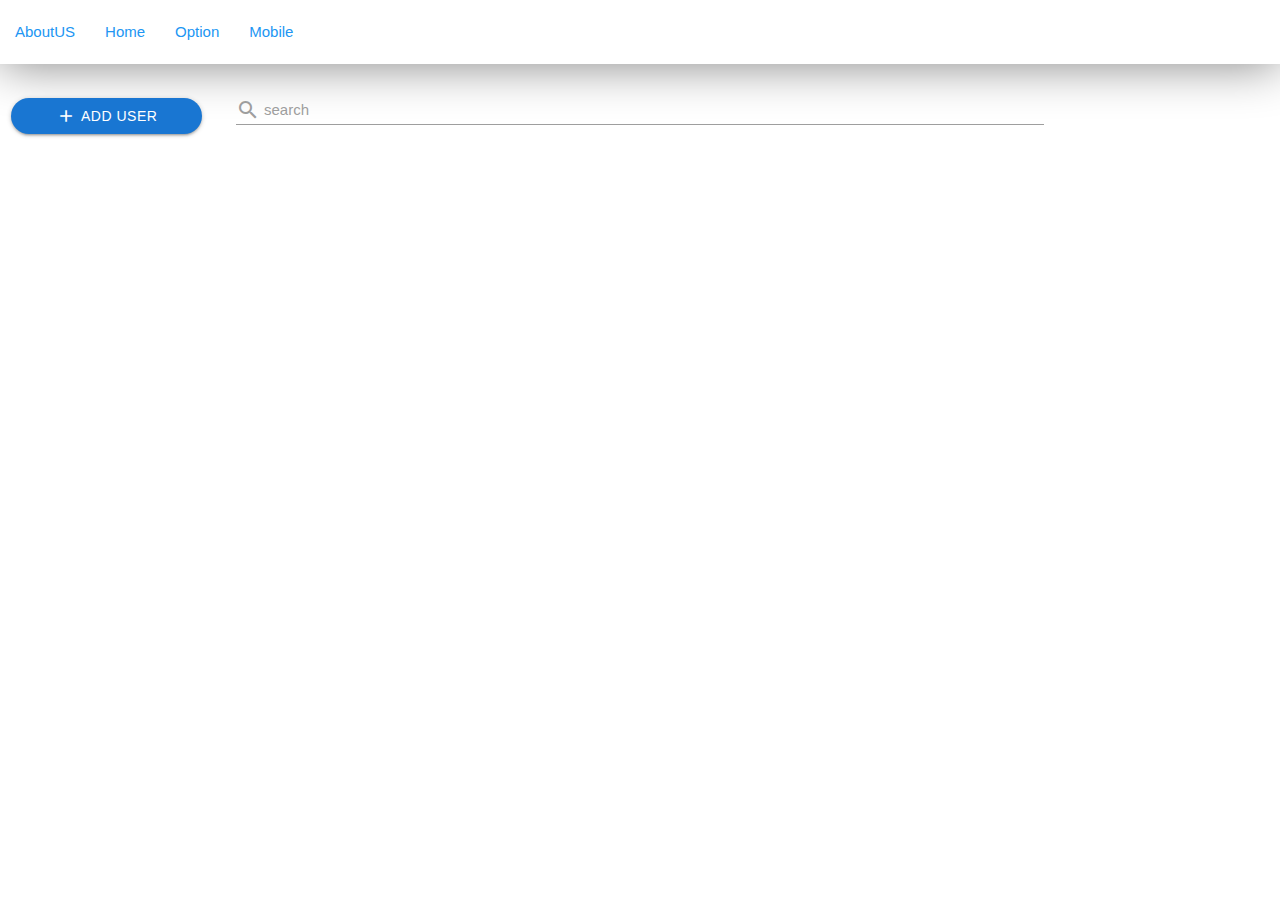
==== commit 1579d2fc: "10th part" ====
--- a/user.html
+++ b/user.html
@@ -65,18 +65,25 @@
     <!-- navbar section end ..................................-->
 
     <!-- content section start ..................................-->
-    <section id="top-action-section"></section>
 
-    <!-- add button -->
-     <div class="p-l-10 p-r-10 p-t-10">
+
+
+
+    <section id="top-action-section" class="row">
+
+    <!-- add user button -->
+
+
+     <div class="p-l-10 p-r-10 p-t-10 col s12 m3 l2">
         <button class="waves-effect waves-light btn blue darken-2 p-l-30 p-r-30 w-full rounded_pill flex-c">
             <i class="material-icons m-r-5">add</i>
             Add User
         </button>
      </div>
-     
-     <!-- serch sction -->
-     <div class="row">
+
+
+     <!-- serch input sction -->
+     <div class="row col s12 m9 l8">
         <div class="input-field col s12">
           <input id="saerch" type="text" class="validate">
           <label for="search">
@@ -85,7 +92,8 @@
           </label>
         </div>
       </div>
-
+      <div class="col l2 hide-on-med-and-down"></div>
+    </section>
     <!-- content section end ..................................-->
     <script src="assets/materialize/js/materialize.min.js"></script>
     <script src="assets/js/main.js"></script>
--- a/assets/css/style.css
+++ b/assets/css/style.css
@@ -2,4 +2,10 @@
     .top-navbar {
         box-shadow: 0 0 50px gray !important;
     }
+
+    #top-action-section{
+        display: flex !important;
+        align-items: center !important;
+
+    }
 }
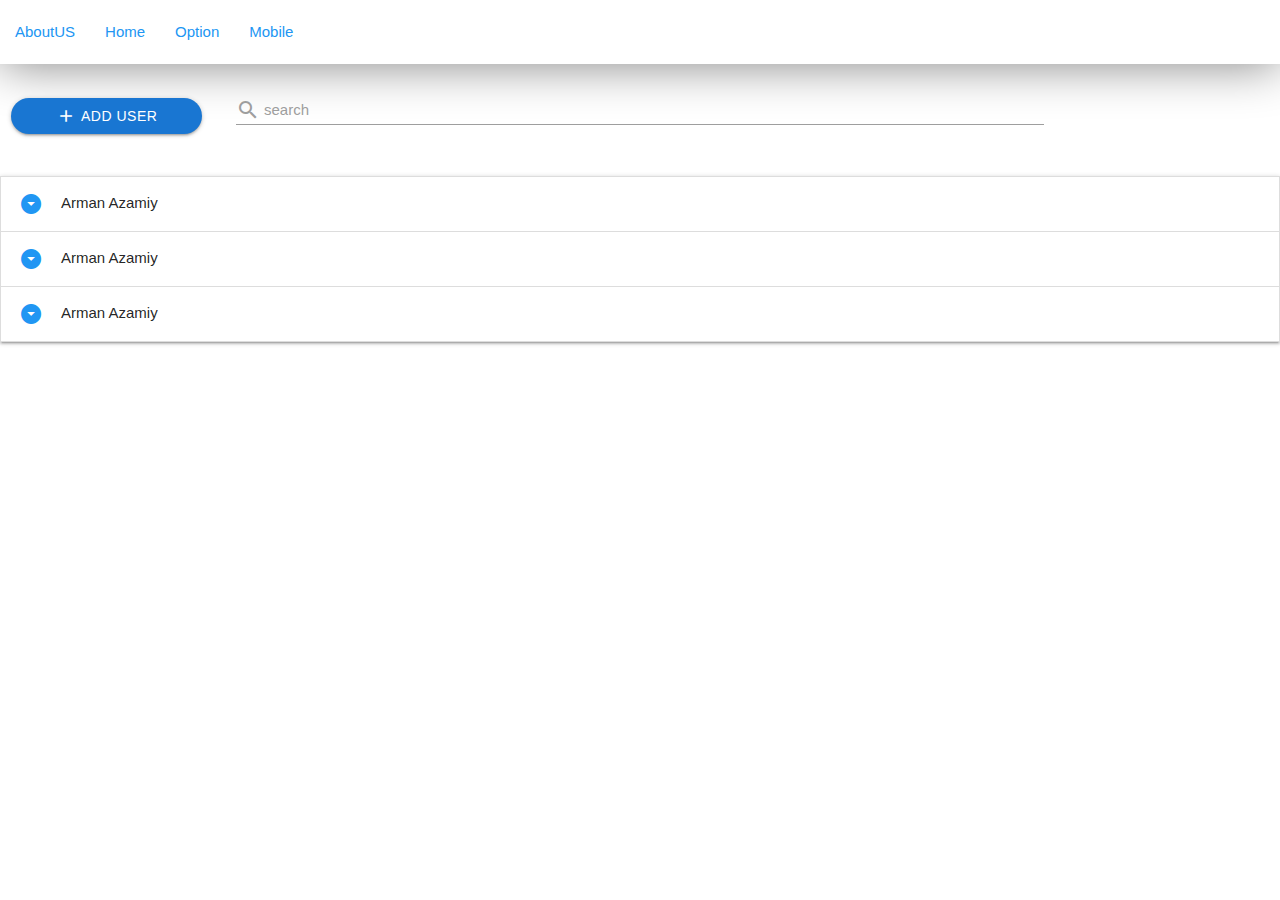
==== commit b8daad0b: "10th part" ====
--- a/user.html
+++ b/user.html
@@ -5,7 +5,7 @@
     <meta name="viewport" content="width=device-width, initial-scale=1.0" />
     <title>my project</title>
     <link rel="stylesheet" href="assets/materialize/css/materialize.min.css" />
-    <link rel="stylesheet" href="assets/css/util.css">
+    <link rel="stylesheet" href="assets/css/util.css" />
     <link
       href="https://fonts.googleapis.com/icon?family=Material+Icons"
       rel="stylesheet"
@@ -66,26 +66,22 @@
 
     <!-- content section start ..................................-->
 
+    <section id="top-action-section" class="row m-b-0">
+      <!-- add user button -->
 
+      <div class="p-l-10 p-r-10 p-t-10 col s12 m3 l2">
+        <button
+          class="waves-effect waves-light btn blue darken-2 p-l-30 p-r-30 w-full rounded_pill flex-c"
+        >
+          <i class="material-icons m-r-5">add</i>
+          Add User
+        </button>
+      </div>
 
-
-    <section id="top-action-section" class="row">
-
-    <!-- add user button -->
-
-
-     <div class="p-l-10 p-r-10 p-t-10 col s12 m3 l2">
-        <button class="waves-effect waves-light btn blue darken-2 p-l-30 p-r-30 w-full rounded_pill flex-c">
-            <i class="material-icons m-r-5">add</i>
-            Add User
-        </button>
-     </div>
-
-
-     <!-- serch input sction -->
-     <div class="row col s12 m9 l8">
+      <!-- serch input sction -->
+      <div class="row col s12 m9 l8 m-p-5">
         <div class="input-field col s12">
-          <input id="saerch" type="text" class="validate">
+          <input id="saerch" type="text" class="validate" />
           <label for="search">
             <i class="material-icons pos-relative top-7">search</i>
             search
@@ -94,8 +90,59 @@
       </div>
       <div class="col l2 hide-on-med-and-down"></div>
     </section>
+
+    <section class="users-list-section">
+      <ul class="collapsible">
+        <li class="user-list-item">
+          <div class="collapsible-header">
+            <i class="material-icons blue-text darken-2 user-list-arrow-icon trans-0-2">arrow_drop_down_circle</i>Arman Azamiy
+          </div>
+          <div class="collapsible-body">
+            <div class="p-all-5">
+              <span class="f-bold">Username :</span>
+              <span>Arman A</span>
+            </div>
+            <div class="p-all-5">
+              <span class="f-bold">Email :</span>
+              <span>arman.a1992@gmail.com</span>
+            </div>
+          </div>
+        </li>
+        <li class="user-list-item">
+          <div class="collapsible-header">
+            <i class="material-icons blue-text darken-2 user-list-arrow-icon trans-0-2">arrow_drop_down_circle</i>Arman Azamiy
+          </div>
+          <div class="collapsible-body">
+            <div class="p-all-5">
+              <span class="f-bold">Username :</span>
+              <span>Arman A</span>
+            </div>
+            <div class="p-all-5">
+              <span class="f-bold">Email :</span>
+              <span>arman.a1992@gmail.com</span>
+            </div>
+          </div>
+        </li>
+        <li class="user-list-item">
+          <div class="collapsible-header">
+            <i class="material-icons blue-text darken-2 user-list-arrow-icon trans-0-2">arrow_drop_down_circle</i>Arman Azamiy
+          </div>
+          <div class="collapsible-body">
+            <div class="p-all-5">
+              <span class="f-bold">Username :</span>
+              <span>Arman A</span>
+            </div>
+            <div class="p-all-5">
+              <span class="f-bold">Email :</span>
+              <span>arman.a1992@gmail.com</span>
+            </div>
+          </div>
+        </li>
+      </ul>
+    </section>
     <!-- content section end ..................................-->
     <script src="assets/materialize/js/materialize.min.js"></script>
     <script src="assets/js/main.js"></script>
+    <script src="assets/js/user.js"></script>
   </body>
 </html>
--- a/assets/css/style.css
+++ b/assets/css/style.css
@@ -9,3 +9,13 @@
 
     }
 }
+
+
+
+.user-list-item.active .user-list-arrow-icon {
+    transform: rotate(180deg);
+}
+
+.user-list-item.active {
+    background-color: rgba(235, 235, 235, 0.87);
+}
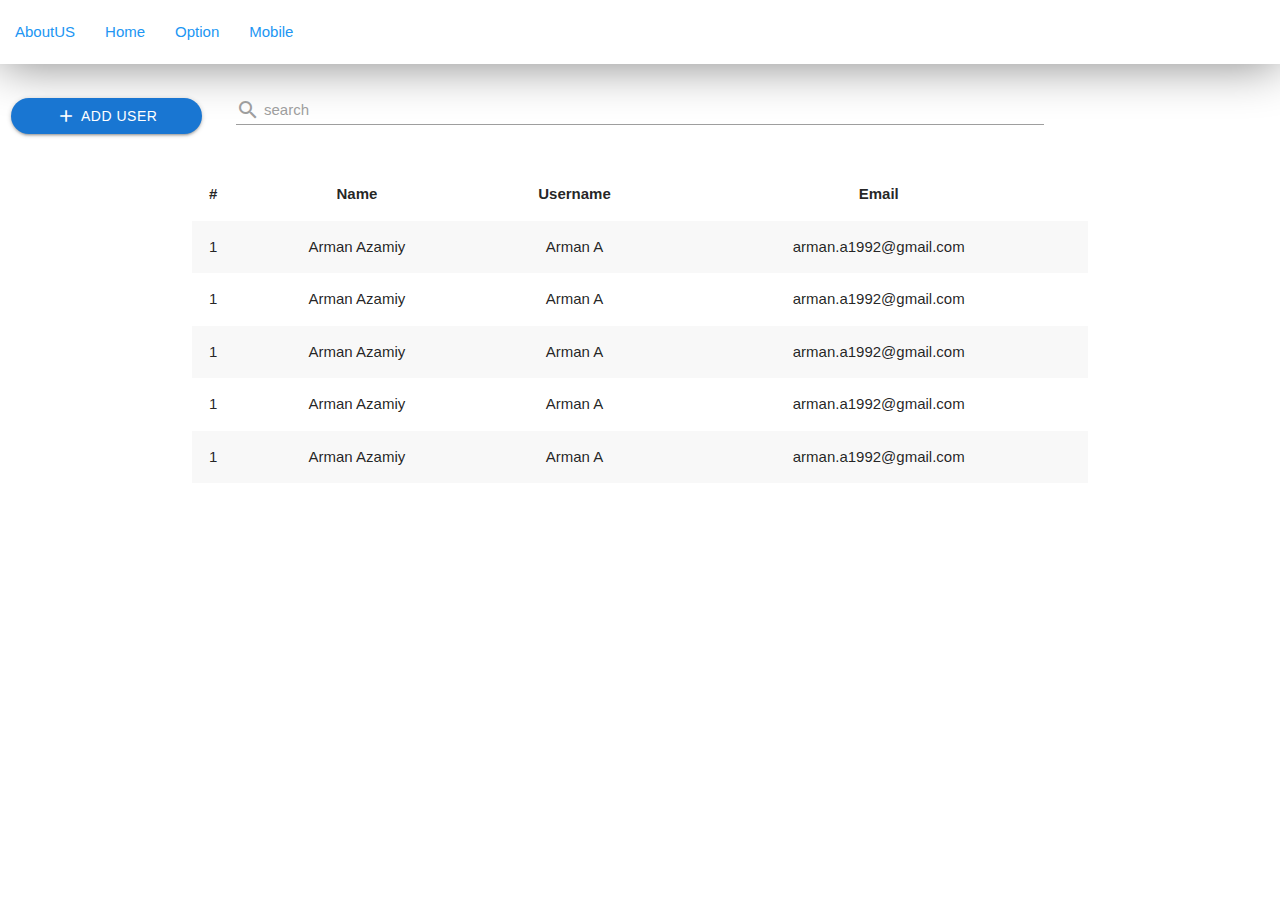
==== commit 1536ca3d: "11th part" ====
--- a/user.html
+++ b/user.html
@@ -92,7 +92,7 @@
     </section>
 
     <section class="users-list-section">
-      <ul class="collapsible">
+      <ul class="collapsible hide-on-med-and-up">
         <li class="user-list-item">
           <div class="collapsible-header">
             <i class="material-icons blue-text darken-2 user-list-arrow-icon trans-0-2">arrow_drop_down_circle</i>Arman Azamiy
@@ -110,7 +110,7 @@
         </li>
         <li class="user-list-item">
           <div class="collapsible-header">
-            <i class="material-icons blue-text darken-2 user-list-arrow-icon trans-0-2">arrow_drop_down_circle</i>Arman Azamiy
+            <i class="material-icons blue-text darken-2 user-list-arrow-icon trans-0-2">arrow_drop_down_circle</i>Saeed Kasaie
           </div>
           <div class="collapsible-body">
             <div class="p-all-5">
@@ -125,7 +125,7 @@
         </li>
         <li class="user-list-item">
           <div class="collapsible-header">
-            <i class="material-icons blue-text darken-2 user-list-arrow-icon trans-0-2">arrow_drop_down_circle</i>Arman Azamiy
+            <i class="material-icons blue-text darken-2 user-list-arrow-icon trans-0-2">arrow_drop_down_circle</i>Naem Nazary
           </div>
           <div class="collapsible-body">
             <div class="p-all-5">
@@ -139,6 +139,55 @@
           </div>
         </li>
       </ul>
+
+      <div class="hide-on-med-and-down show-on-medium-and-up container  ">
+        <table class="striped centered highlight">
+          <thead>
+            <tr>
+              <th>#</th>
+              <th>Name</th>
+              <th>Username</th>
+              <th>Email</th>
+            </tr>
+          </thead>
+
+          <tbody>
+            <tr>
+              <td>1</td>
+              <td>Arman Azamiy</td>
+              <td>Arman A</td>
+              <td>arman.a1992@gmail.com</td>
+            </tr>
+            <tr>
+              <td>1</td>
+              <td>Arman Azamiy</td>
+              <td>Arman A</td>
+              <td>arman.a1992@gmail.com</td>
+            </tr>
+            <tr>
+              <td>1</td>
+              <td>Arman Azamiy</td>
+              <td>Arman A</td>
+              <td>arman.a1992@gmail.com</td>
+            </tr>
+            <tr>
+              <td>1</td>
+              <td>Arman Azamiy</td>
+              <td>Arman A</td>
+              <td>arman.a1992@gmail.com</td>
+            </tr>
+            <tr>
+              <td>1</td>
+              <td>Arman Azamiy</td>
+              <td>Arman A</td>
+              <td>arman.a1992@gmail.com</td>
+            </tr>
+          </tbody>
+
+        </table>
+      </div>
+
+
     </section>
     <!-- content section end ..................................-->
     <script src="assets/materialize/js/materialize.min.js"></script>
--- a/assets/css/style.css
+++ b/assets/css/style.css
@@ -19,3 +19,7 @@
 .user-list-item.active {
     background-color: rgba(235, 235, 235, 0.87);
 }
+
+table.highlight > tbody > tr:hover {
+    background-color: #bbdefb;
+  }
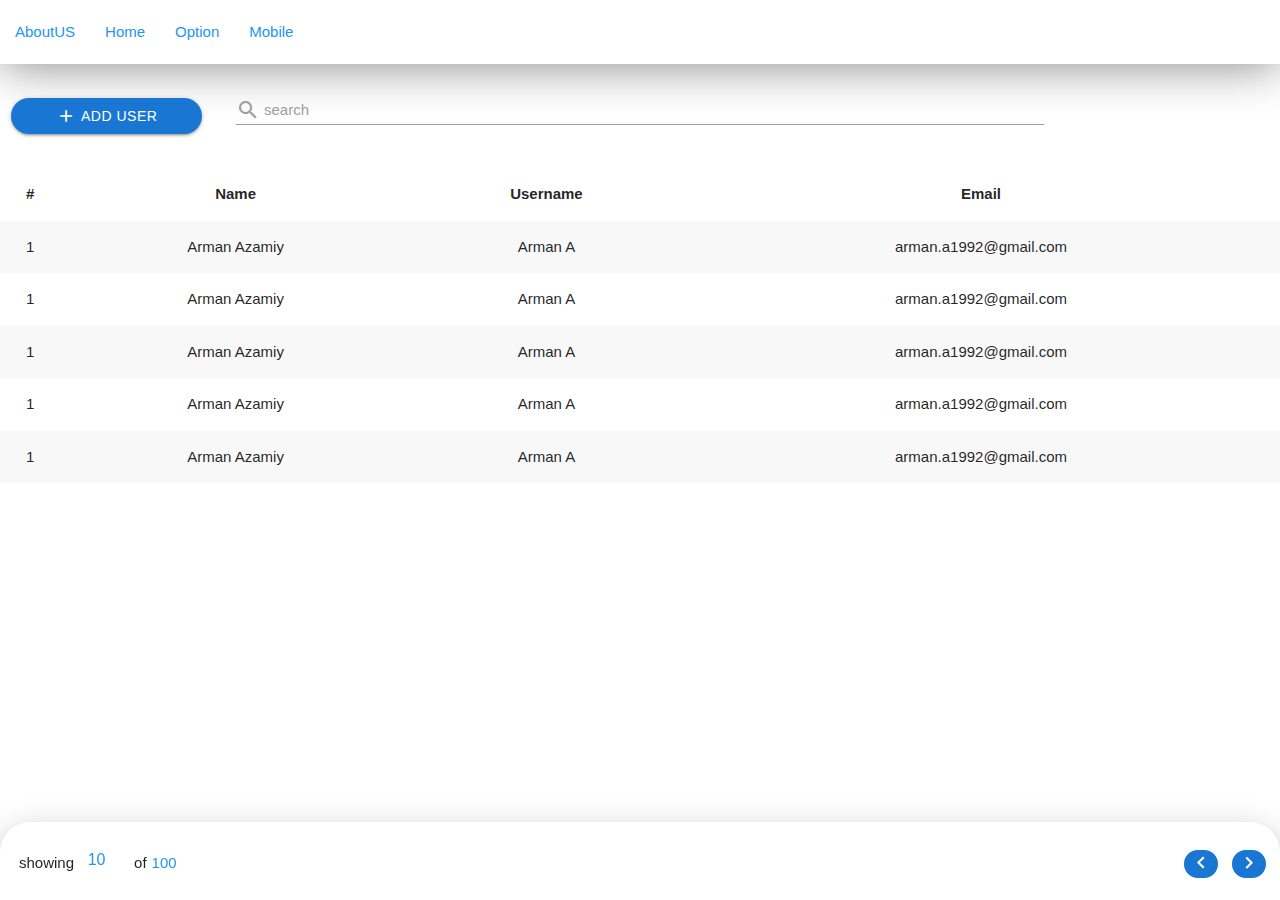
==== commit 2b01470c: "next part" ====
--- a/user.html
+++ b/user.html
@@ -66,7 +66,7 @@
 
     <!-- content section start ..................................-->
 
-    <section id="top-action-section" class="row m-b-0">
+    <section id="top-action-section" class="row m-b-0 container">
       <!-- add user button -->
 
       <div class="p-l-10 p-r-10 p-t-10 col s12 m3 l2">
@@ -95,7 +95,10 @@
       <ul class="collapsible hide-on-med-and-up">
         <li class="user-list-item">
           <div class="collapsible-header">
-            <i class="material-icons blue-text darken-2 user-list-arrow-icon trans-0-2">arrow_drop_down_circle</i>Arman Azamiy
+            <i
+              class="material-icons blue-text darken-2 user-list-arrow-icon trans-0-2"
+              >arrow_drop_down_circle</i
+            >Arman Azamiy
           </div>
           <div class="collapsible-body">
             <div class="p-all-5">
@@ -110,7 +113,10 @@
         </li>
         <li class="user-list-item">
           <div class="collapsible-header">
-            <i class="material-icons blue-text darken-2 user-list-arrow-icon trans-0-2">arrow_drop_down_circle</i>Saeed Kasaie
+            <i
+              class="material-icons blue-text darken-2 user-list-arrow-icon trans-0-2"
+              >arrow_drop_down_circle</i
+            >Saeed Kasaie
           </div>
           <div class="collapsible-body">
             <div class="p-all-5">
@@ -125,7 +131,10 @@
         </li>
         <li class="user-list-item">
           <div class="collapsible-header">
-            <i class="material-icons blue-text darken-2 user-list-arrow-icon trans-0-2">arrow_drop_down_circle</i>Naem Nazary
+            <i
+              class="material-icons blue-text darken-2 user-list-arrow-icon trans-0-2"
+              >arrow_drop_down_circle</i
+            >Naem Nazary
           </div>
           <div class="collapsible-body">
             <div class="p-all-5">
@@ -140,7 +149,7 @@
         </li>
       </ul>
 
-      <div class="hide-on-med-and-down show-on-medium-and-up container  ">
+      <div class="hide-on-med-and-down show-on-medium-and-up container">
         <table class="striped centered highlight">
           <thead>
             <tr>
@@ -183,11 +192,27 @@
               <td>arman.a1992@gmail.com</td>
             </tr>
           </tbody>
-
         </table>
       </div>
 
-
+      <div class="pagination-container container p-l-9 p-r-9 p-t-15 p-b-10 flex-sb-m pos-fixed left-0 right-0 bottom-0 z-depth-4 rounded_top_30">
+        <div class="pagination-item-counts flex-l p-l-10 flex-l-m">
+          showing
+          <span class="m-l-5 m-r-5 max-w-50">
+            <input
+              type="number"
+              class="blue-text darken-2 no-border center-align m-b-0"
+              value="10"
+            />
+          </span>
+          of
+          <span class="blue-text darken-2 m-l-5 m-r-5">100</span>
+        </div>
+        <div class="pgination-buttons">
+          <i class="material-icons blue darken-2 m-l-5 m-r-5 p-l-5 p-r-5 p-t-1 p-b-3 waves-effect waves-light white-text rounded_pill">keyboard_arrow_left</i>
+          <i class="material-icons blue darken-2 m-l-5 m-r-5 p-l-5 p-r-5 p-t-1 p-b-3 waves-effect waves-light white-text rounded_pill">keyboard_arrow_right</i>
+        </div>
+      </div>
     </section>
     <!-- content section end ..................................-->
     <script src="assets/materialize/js/materialize.min.js"></script>
--- a/assets/css/style.css
+++ b/assets/css/style.css
@@ -23,3 +23,7 @@
 table.highlight > tbody > tr:hover {
     background-color: #bbdefb;
   }
+
+  .container {
+    width: 100%;
+  }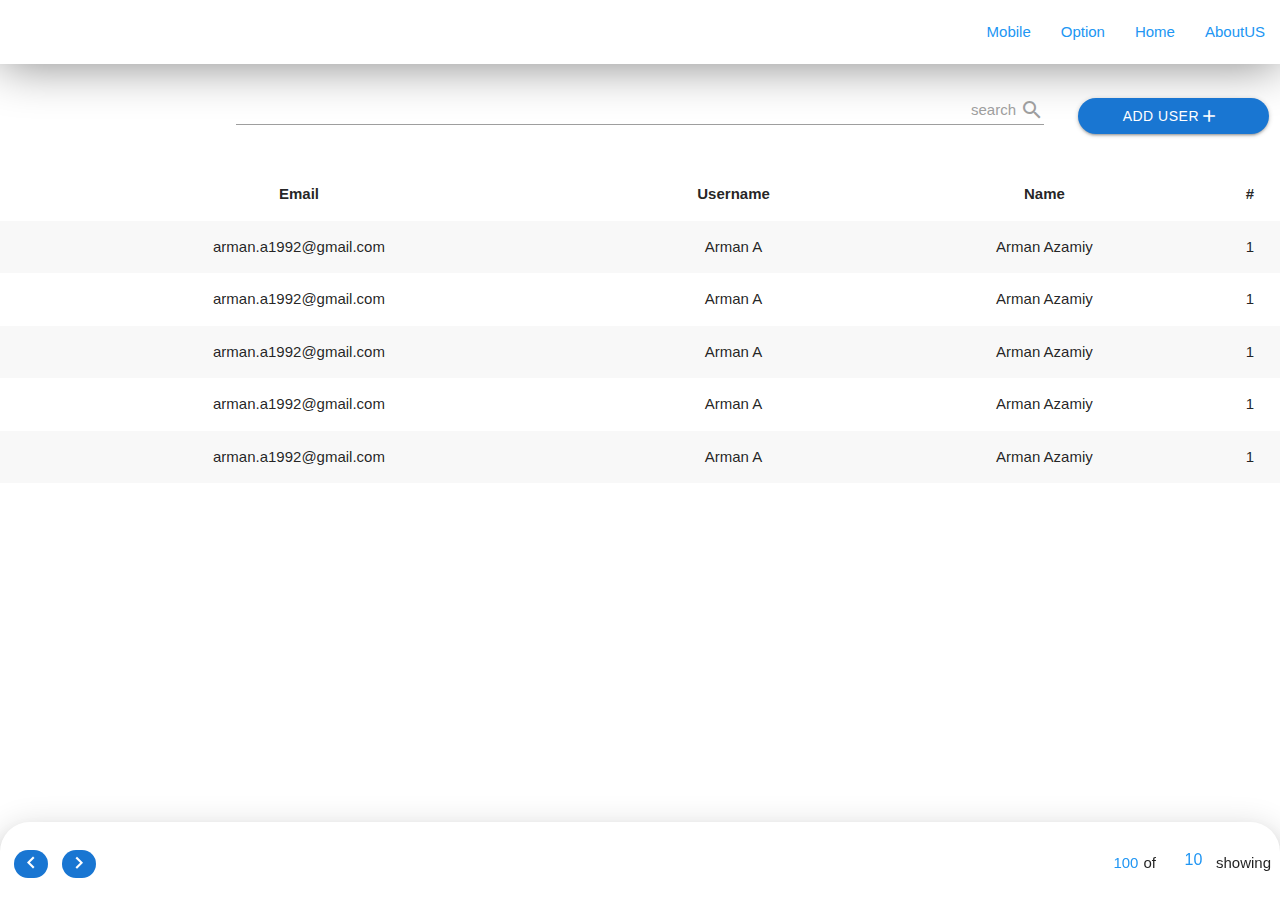
==== commit 9388e6c7: "10th" ====
--- a/user.html
+++ b/user.html
@@ -5,6 +5,7 @@
     <meta name="viewport" content="width=device-width, initial-scale=1.0" />
     <title>my project</title>
     <link rel="stylesheet" href="assets/materialize/css/materialize.min.css" />
+    <link rel="stylesheet" href="assets/materialize/css/materialize-rtl.css">
     <link rel="stylesheet" href="assets/css/util.css" />
     <link
       href="https://fonts.googleapis.com/icon?family=Material+Icons"
@@ -12,15 +13,15 @@
     />
     <link rel="stylesheet" href="assets/css/style.css" />
   </head>
-  <body>
+  <body dir="rtl">
     <!-- navbar section start ....................................-->
     <nav class="white z-depth-0 top-navbar">
       <div class="nav-wrapper">
         <a href="#!" class="blue-text hide-on-med-and-up">Future</a>
-        <a href="#" data-target="mobile-demo" class="sidenav-trigger blue-text"
+        <a href="#" data-target="mobile-demo" class="sidenav-trigger blue-text right"
           ><i class="material-icons">view_headline</i></a
         >
-        <ul class="hide-on-med-and-down">
+        <ul class="hide-on-med-and-down dis-flex">
           <li><a href="sass.html" class="blue-text">AboutUS</a></li>
           <li><a href="badges.html" class="blue-text">Home</a></li>
           <li><a href="collapsible.html" class="blue-text">Option</a></li>
@@ -46,12 +47,12 @@
       </li>
       <li>
         <a href="#!"
-          ><i class="material-icons">blur_linear</i>insert link for your add</a
+          ><i class="material-icons right sidenav-link-icon">blur_linear</i>insert link for your add</a
         >
       </li>
       <li>
         <a href="#!"
-          ><i class="material-icons">blur_linear</i>insert link for your link</a
+          ><i class="material-icons right sidenav-link-icon">blur_linear</i>insert link for your link</a
         >
       </li>
       <li><a href="#!">Second Link</a></li>
@@ -71,7 +72,7 @@
 
       <div class="p-l-10 p-r-10 p-t-10 col s12 m3 l2">
         <button
-          class="waves-effect waves-light btn blue darken-2 p-l-30 p-r-30 w-full rounded_pill flex-c"
+          id="add-user-buttom" class="waves-effect waves-light btn blue darken-2 p-l-30 p-r-30 w-full rounded_pill flex-c"
         >
           <i class="material-icons m-r-5">add</i>
           Add User
@@ -195,7 +196,9 @@
         </table>
       </div>
 
-      <div class="pagination-container container p-l-9 p-r-9 p-t-15 p-b-10 flex-sb-m pos-fixed left-0 right-0 bottom-0 z-depth-4 rounded_top_30">
+      <div
+        class="pagination-container container p-l-9 p-r-9 p-t-15 p-b-10 flex-sb-m pos-fixed left-0 right-0 bottom-0 z-depth-4 rounded_top_30"
+      >
         <div class="pagination-item-counts flex-l p-l-10 flex-l-m">
           showing
           <span class="m-l-5 m-r-5 max-w-50">
@@ -209,11 +212,53 @@
           <span class="blue-text darken-2 m-l-5 m-r-5">100</span>
         </div>
         <div class="pgination-buttons">
-          <i class="material-icons blue darken-2 m-l-5 m-r-5 p-l-5 p-r-5 p-t-1 p-b-3 waves-effect waves-light white-text rounded_pill">keyboard_arrow_left</i>
-          <i class="material-icons blue darken-2 m-l-5 m-r-5 p-l-5 p-r-5 p-t-1 p-b-3 waves-effect waves-light white-text rounded_pill">keyboard_arrow_right</i>
+          <i
+            class="material-icons blue darken-2 m-l-5 m-r-5 p-l-5 p-r-5 p-t-1 p-b-3 waves-effect waves-light white-text rounded_pill"
+            >keyboard_arrow_right</i
+          >
+          <i
+            class="material-icons blue darken-2 m-l-5 m-r-5 p-l-5 p-r-5 p-t-1 p-b-3 waves-effect waves-light white-text rounded_pill"
+            >keyboard_arrow_left</i
+          >
         </div>
       </div>
     </section>
+
+    <!-- add user model------------------------------ -->
+
+    <div class="add-user-model-back dis-none"></div>
+    <div class="add-user-model container rounded_top_30 trans-0-3">
+      <div class="row p-t-10 p-b-10 p-r-40 p-l-40 center-on-small-only">
+        <h5>
+          <i class="material-icons m-r-10 m-l-10 pos-relative top-4"
+            >person_add</i
+          >
+          Add User
+        </h5>
+        <form>
+          <div class="input-field col s12">
+            <input id="name" type="text" class="validate" />
+            <label for="name">Name:</label>
+          </div>
+          <div class="input-field col s12">
+            <input id="Username" type="text" class="validate" />
+            <label for="Username">Username:</label>
+          </div>
+          <div class="input-field col s12">
+            <input id="Email" type="email" class="validate" />
+            <label for="Email">Email:</label>
+          </div>
+          <button
+            type="button"
+            class="waves-effect waves-light btn blue darken-1 m-t-20 m-b-10 w-full max-w-250 rounded_pill"
+          >
+            Submit
+          </button>
+        </form>
+      </div>
+    </div>
+    <!-- add user model-------------------------------------- -->
+
     <!-- content section end ..................................-->
     <script src="assets/materialize/js/materialize.min.js"></script>
     <script src="assets/js/main.js"></script>
--- a/assets/css/style.css
+++ b/assets/css/style.css
@@ -1,3 +1,7 @@
+* {
+  direction: rtl;
+}
+
 @media(min-width:600px){
     .top-navbar {
         box-shadow: 0 0 50px gray !important;
@@ -25,5 +29,34 @@
   }
 
   .container {
+    width: 100% !important;
+  }
+
+  .add-user-model-back {
+    position: fixed;
     width: 100%;
+    height: 100vh;
+    background-color: rgba(0, 0, 0, 0.4);
+    top: 0;
+    left: 0;
+    z-index: 999;
+  }
+
+  .add-user-model {
+    position: fixed;
+    height: 70vh;
+    background-color: white;
+    bottom: 0px;
+    z-index: 1000;
+    left: 0;
+    right: 0;
+    bottom: -70vh;
+  }
+  .add-user-model.show {
+    box-shadow: 0 0 10px rgba(100, 104, 109, 0.233);
+    bottom: 0;
+  }
+
+  .sidenav-link-icon {
+    margin: 0 0 0 25px !important;
   }